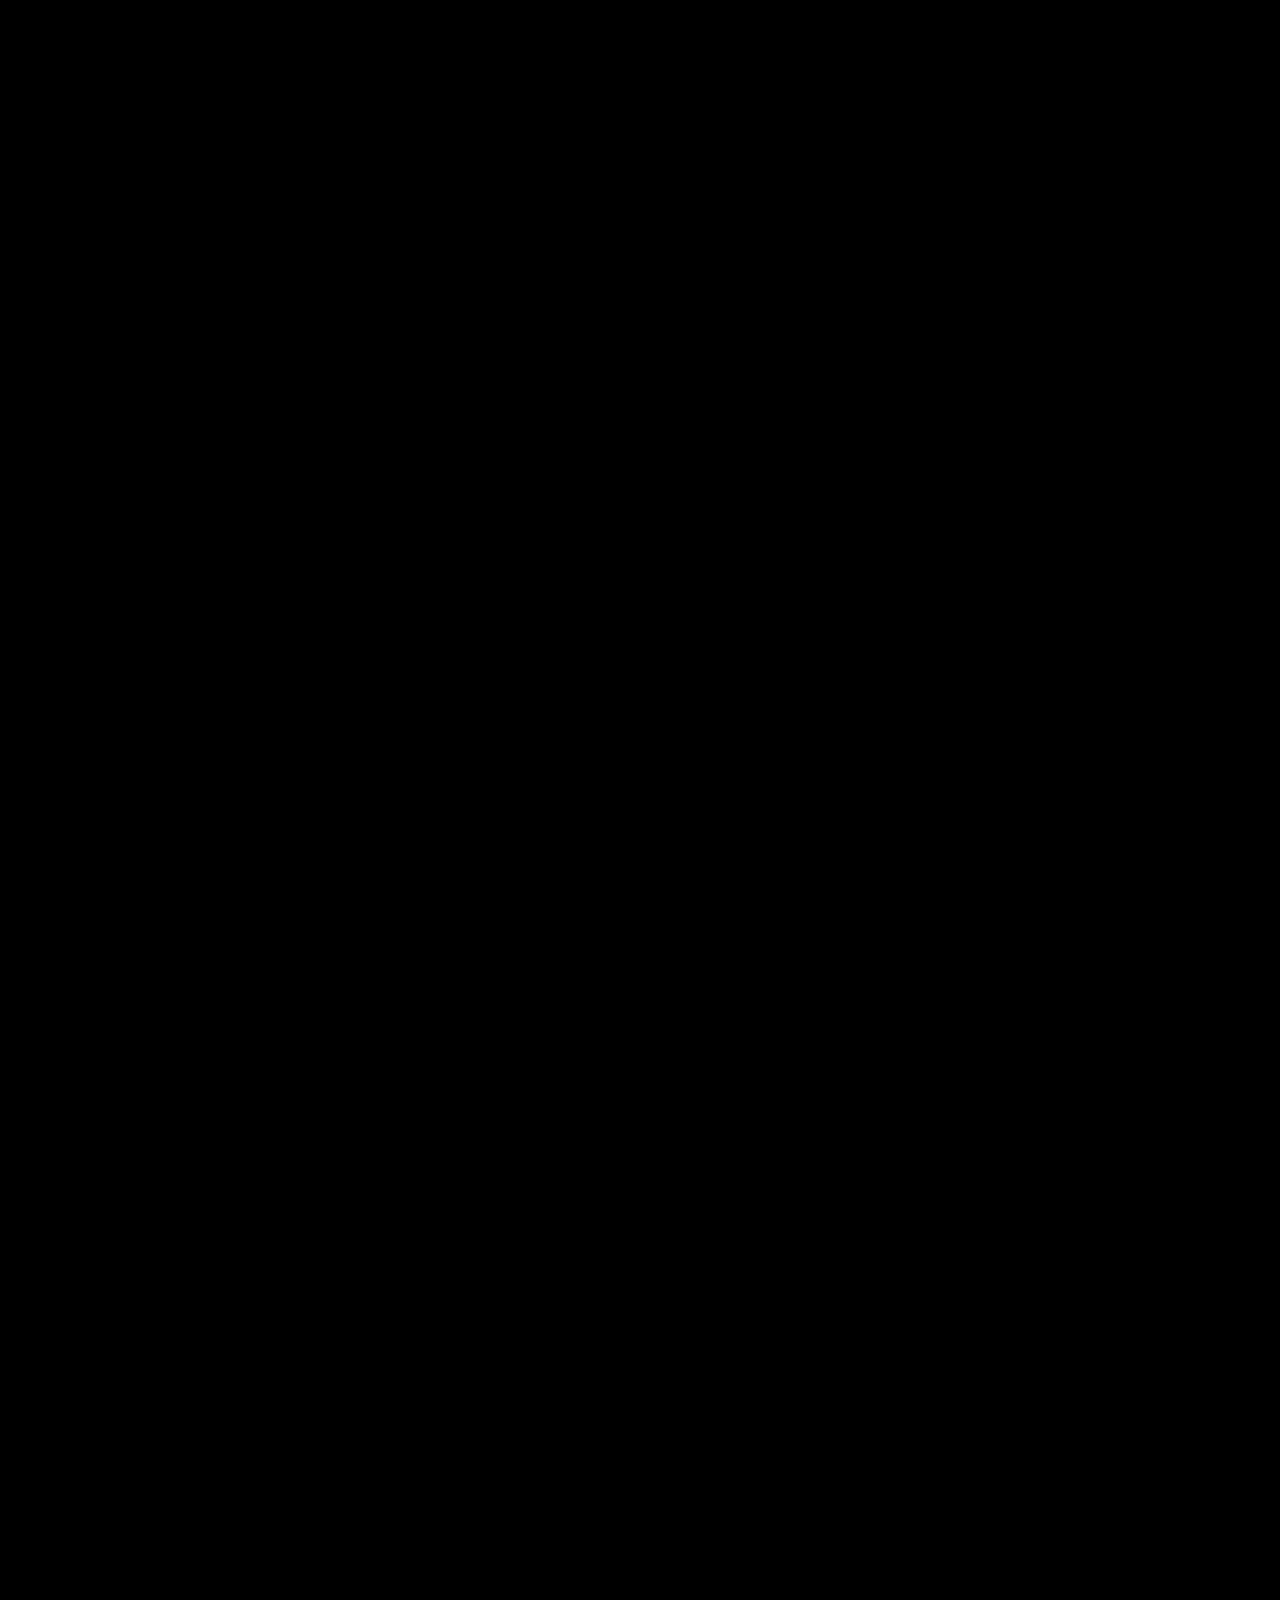
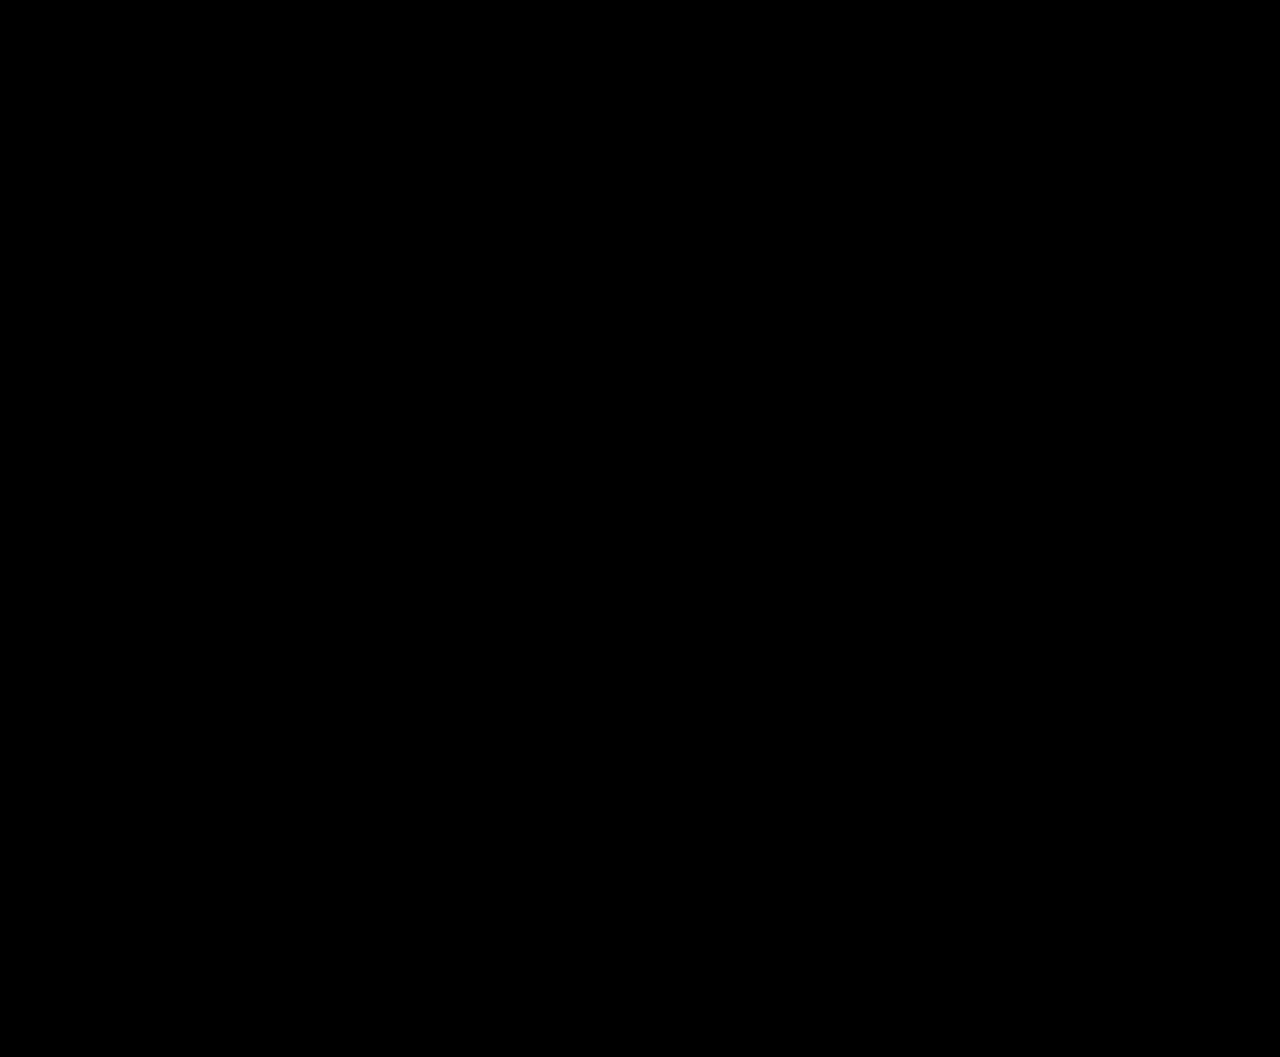
==== analysis.html @ 73ebf458 "Add files via upload" ====
<!DOCTYPE html>
<html lang="ko">
<head>
<meta charset="UTF-8">
<meta name="viewport" content="width=device-width, initial-scale=1.0">
<title>BZR — DATA STRATEGY INTELLIGENCE</title>
<link rel="preconnect" href="https://fonts.googleapis.com">
<link rel="preconnect" href="https://fonts.gstatic.com" crossorigin>
<link href="https://fonts.googleapis.com/css2?family=Inter:wght@300;400;500;600;700&family=JetBrains+Mono:wght@300;400;500&display=swap" rel="stylesheet">
<style>
/* ═══════════════════════════════════════════════════════════════
   RESET & TOKENS
═══════════════════════════════════════════════════════════════ */
*, *::before, *::after { box-sizing: border-box; margin: 0; padding: 0; }

:root {
  --bg:        #000000;
  --bg-1:      #080808;
  --bg-2:      #0d0d0d;
  --bg-3:      #111111;
  --bg-4:      #161616;
  --border:    #1a1a1a;
  --border-2:  #2e2e2e;
  --border-3:  #3a3a3a;
  --mute-3:    #555555;
  --mute-2:    #888888;
  --mute-1:    #aaaaaa;
  --text-2:    #bbbbbb;
  --text-1:    #e0e0e0;
  --white:     #ffffff;
  --cyan:      #00f0ff;
  --cyan-dim:  rgba(0,240,255,0.08);
  --cyan-glow: rgba(0,240,255,0.25);
  --red:       #ff3333;
  --red-dim:   rgba(255,51,51,0.08);
  --sans:      'Inter', -apple-system, sans-serif;
  --mono:      'JetBrains Mono', 'Courier New', monospace;
}

html { scroll-behavior: smooth; }
body {
  background: var(--bg);
  color: var(--text-1);
  font-family: var(--sans);
  overflow-x: hidden;
  cursor: crosshair;
  -webkit-font-smoothing: antialiased;
}

/* ── GRID OVERLAY ── */
body::before {
  content: '';
  position: fixed; inset: 0;
  background-image:
    linear-gradient(rgba(0,240,255,0.018) 1px, transparent 1px),
    linear-gradient(90deg, rgba(0,240,255,0.018) 1px, transparent 1px);
  background-size: 48px 48px;
  pointer-events: none; z-index: 0;
}

/* ── SCAN LINE ── */
body::after {
  content: '';
  position: fixed; left: 0; right: 0; height: 1px;
  background: linear-gradient(90deg, transparent, var(--cyan), transparent);
  animation: scanline 8s linear infinite;
  pointer-events: none; z-index: 9998; opacity: 0.15;
}
@keyframes scanline { 0%{top:-1px;opacity:0} 10%{opacity:0.15} 90%{opacity:0.15} 100%{top:100vh;opacity:0} }

/* ═══════════════════════════════════════════════════════════════
   KEYFRAMES
═══════════════════════════════════════════════════════════════ */
@keyframes fadeUp    { from{opacity:0;transform:translateY(16px)} to{opacity:1;transform:translateY(0)} }
@keyframes fadeIn    { from{opacity:0} to{opacity:1} }
@keyframes ticker    { from{transform:translateX(0)} to{transform:translateX(-50%)} }
@keyframes blink     { 0%,100%{opacity:1} 49%{opacity:1} 50%{opacity:0} 99%{opacity:0} }
@keyframes slideUp   { from{opacity:0;transform:translateY(24px)} to{opacity:1;transform:translateY(0)} }
@keyframes cyanPulse { 0%,100%{box-shadow:0 0 0 rgba(0,240,255,0)} 50%{box-shadow:0 0 20px rgba(0,240,255,0.15)} }
@keyframes spin      { from{transform:rotate(0deg)} to{transform:rotate(360deg)} }

@keyframes glitch1 {
  0%,91%,100%{transform:translateX(0)clip-path:none}
  92%{transform:translateX(-4px);clip-path:inset(0 0 60% 0)}
  94%{transform:translateX(4px);clip-path:inset(40% 0 0 0)}
  96%{transform:translateX(-2px);clip-path:inset(20% 0 30% 0)}
  98%{transform:translateX(0);clip-path:none}
}
@keyframes glitch2 {
  0%,93%,100%{opacity:0}
  94%{opacity:0.6;transform:translateX(6px) scaleY(0.8)}
  97%{opacity:0}
}

/* ═══════════════════════════════════════════════════════════════
   NAV
═══════════════════════════════════════════════════════════════ */
nav {
  position: fixed; top: 0; left: 0; right: 0; z-index: 1000;
  height: 52px;
  padding: 0 clamp(12px,3vw,80px);
  display: grid;
  grid-template-columns: auto 1fr auto;
  align-items: center; gap: 8px;
  background: rgba(0,0,0,0.92);
  border-bottom: 1px solid var(--border);
  backdrop-filter: blur(12px);
}

.nav-logo {
  display: flex; align-items: center; gap: 10px;
  text-decoration: none;
}
.nav-logo-mark {
  width: 24px; height: 24px;
  border: 1px solid var(--cyan);
  display: grid; grid-template-columns: 1fr 1fr; gap: 2px; padding: 4px;
}
.nav-logo-mark span {
  background: var(--cyan); display: block;
  transition: opacity 0.3s;
}
.nav-logo-mark span:nth-child(2),
.nav-logo-mark span:nth-child(3) { opacity: 0.3; }
.nav-logo-text {
  font-family: var(--mono); font-size: 13px; font-weight: 500;
  letter-spacing: 0.15em; color: var(--white);
}
.nav-logo-text em { color: var(--cyan); font-style: normal; }

.nav-center {
  display: flex; align-items: center; gap: 4px;
  /* absolute 제거 — flex 중간 아이템으로 처리 */
  flex: 1; justify-content: center;
  overflow: hidden; min-width: 0;
}
.nav-tag {
  font-family: var(--mono); font-size: 10px;
  letter-spacing: 0.12em; color: var(--mute-2);
  padding: 4px 10px; border: 1px solid var(--border);
}
.nav-status {
  display: flex; align-items: center; gap: 6px;
  font-family: var(--mono); font-size: 10px;
  color: var(--cyan); letter-spacing: 0.1em;
  padding: 4px 10px; border: 1px solid rgba(0,240,255,0.2);
  background: var(--cyan-dim);
}
.nav-status::before {
  content: ''; width: 5px; height: 5px; border-radius: 50%;
  background: var(--cyan); animation: blink 2s infinite;
}

.nav-links { display: flex; align-items: center; gap: 4px; }
.nav-links a {
  font-family: var(--mono); font-size: 10px; letter-spacing: 0.1em;
  color: #aaaaaa; text-decoration: none; text-transform: uppercase;
  padding: 6px 12px; border: 1px solid transparent;
  transition: all 0.2s; cursor: crosshair;
}
.nav-links a:hover { color: var(--cyan); border-color: var(--border-2); background: var(--bg-2); }

/* ═══════════════════════════════════════════════════════════════
   HERO
═══════════════════════════════════════════════════════════════ */
#hero {
  min-height: 100vh;
  padding: 52px 0 0;
  display: grid;
  grid-template-columns: 1fr 1fr;
  position: relative; overflow: hidden;
}

.hero-left {
  padding: clamp(60px,10vw,120px) clamp(20px,5vw,80px);
  display: flex; flex-direction: column; justify-content: center;
  border-right: 1px solid var(--border);
  position: relative; z-index: 1;
}

.hero-eyebrow {
  display: flex; align-items: center; gap: 12px;
  margin-bottom: 40px;
  opacity: 0; animation: fadeUp 0.8s ease 0.2s forwards;
}
.hero-eyebrow-line {
  width: 24px; height: 1px; background: var(--cyan);
}
.hero-eyebrow-text {
  font-family: var(--mono); font-size: 10px;
  letter-spacing: 0.2em; color: var(--cyan); text-transform: uppercase;
}

.hero-h1 {
  font-size: clamp(36px,5.5vw,72px);
  font-weight: 700; line-height: 1.05;
  letter-spacing: -0.03em;
  color: var(--white);
  margin-bottom: 12px;
  opacity: 0; animation: fadeUp 0.8s ease 0.35s forwards;
}
.hero-h1 .accent { color: var(--cyan); position: relative; }
.hero-h1 .accent::after {
  content: attr(data-text);
  position: absolute; left: 2px; top: 0;
  color: var(--cyan); opacity: 0;
  animation: glitch2 7s infinite;
}

.hero-h2 {
  font-size: clamp(36px,5.5vw,72px);
  font-weight: 300; line-height: 1.05;
  letter-spacing: -0.03em;
  color: #888888;
  margin-bottom: 32px;
  opacity: 0; animation: fadeUp 0.8s ease 0.45s forwards;
}

.hero-desc {
  font-size: 15px; font-weight: 400; line-height: 1.9;
  color: var(--text-1); max-width: 420px;
  margin-bottom: 48px;
  opacity: 0; animation: fadeUp 0.8s ease 0.55s forwards;
}

.hero-actions {
  display: flex; align-items: center; gap: 16px;
  opacity: 0; animation: fadeUp 0.8s ease 0.65s forwards;
}

.btn-primary {
  display: inline-flex; align-items: center; gap: 10px;
  background: var(--cyan); color: #000;
  padding: 12px 28px;
  font-family: var(--mono); font-size: 11px;
  font-weight: 600; letter-spacing: 0.12em;
  text-transform: uppercase; text-decoration: none;
  cursor: crosshair; transition: all 0.2s;
  border: 1px solid var(--cyan);
}
.btn-primary:hover { background: transparent; color: var(--cyan); }
.btn-primary svg { transition: transform 0.2s; }
.btn-primary:hover svg { transform: translateX(4px); }

.btn-ghost {
  display: inline-flex; align-items: center; gap: 8px;
  background: transparent; color: var(--mute-1);
  padding: 12px 24px;
  font-family: var(--mono); font-size: 11px;
  font-weight: 400; letter-spacing: 0.1em;
  text-transform: uppercase; text-decoration: none;
  cursor: crosshair; transition: all 0.2s;
  border: 1px solid var(--border-3);
}
.btn-ghost:hover { color: var(--white); border-color: var(--mute-2); }

/* Hero Right — data visualization panel */
.hero-right {
  padding: clamp(60px,8vw,100px) clamp(20px,4vw,60px);
  display: flex; flex-direction: column; justify-content: center;
  position: relative; overflow: hidden;
  background: var(--bg-1);
}

.hero-panel-label {
  font-family: var(--mono); font-size: 9px;
  letter-spacing: 0.2em; color: var(--mute-3);
  text-transform: uppercase; margin-bottom: 24px;
  opacity: 0; animation: fadeIn 1s ease 1s forwards;
}

.hero-chart {
  height: 180px;
  display: flex; align-items: flex-end; gap: 3px;
  margin-bottom: 32px;
  opacity: 0; animation: fadeIn 1s ease 1.1s forwards;
}
.chart-bar {
  flex: 1; background: var(--bg-3);
  border-top: 1px solid var(--border-2);
  position: relative; transition: background 0.3s;
  cursor: crosshair;
}
.chart-bar:hover { background: var(--bg-4); }
.chart-bar::after {
  content: ''; position: absolute; bottom: 0; left: 0; right: 0;
  background: linear-gradient(to top, rgba(0,240,255,0.4), rgba(0,240,255,0.05));
  transition: height 1.4s cubic-bezier(0.16,1,0.3,1);
  height: 0%;
}
.chart-bar.animate::after { height: var(--h); }
.chart-bar.highlight { border-top-color: var(--cyan); }
.chart-bar.highlight::after { background: linear-gradient(to top, rgba(0,240,255,0.8), rgba(0,240,255,0.1)); }

.hero-metrics {
  display: grid; grid-template-columns: 1fr 1fr 1fr;
  gap: 1px; background: var(--border);
  border: 1px solid var(--border);
  opacity: 0; animation: fadeIn 1s ease 1.2s forwards;
}
.hero-metric {
  background: var(--bg-1); padding: 16px;
}
.hero-metric-val {
  font-family: var(--mono); font-size: 20px; font-weight: 500;
  color: var(--white); letter-spacing: -0.02em; margin-bottom: 4px;
}
.hero-metric-val .unit { font-size: 11px; color: var(--mute-1); }
.hero-metric-label {
  font-family: var(--mono); font-size: 9px;
  letter-spacing: 0.15em; color: var(--mute-2); text-transform: uppercase;
}
.hero-metric-delta {
  font-family: var(--mono); font-size: 9px;
  color: var(--cyan); margin-top: 4px;
}

/* Corner decorations */
.corner {
  position: absolute; width: 16px; height: 16px;
  border-color: var(--border-3); border-style: solid;
}
.corner-tl { top: 12px; left: 12px; border-width: 1px 0 0 1px; }
.corner-tr { top: 12px; right: 12px; border-width: 1px 1px 0 0; }
.corner-bl { bottom: 12px; left: 12px; border-width: 0 0 1px 1px; }
.corner-br { bottom: 12px; right: 12px; border-width: 0 1px 1px 0; }

.hero-coords {
  position: absolute; bottom: 24px; right: clamp(20px,5vw,80px);
  display: flex; gap: 16px;
  opacity: 0; animation: fadeIn 1s ease 1.4s forwards;
}
.hero-coord {
  font-family: var(--mono); font-size: 9px;
  letter-spacing: 0.12em; color: var(--mute-3);
}

/* ═══════════════════════════════════════════════════════════════
   TICKER
═══════════════════════════════════════════════════════════════ */
.ticker-wrap {
  overflow: hidden; height: 36px;
  border-top: 1px solid var(--border);
  border-bottom: 1px solid var(--border);
  background: var(--bg-1);
  display: flex; align-items: center;
  position: relative; z-index: 1;
}
.ticker-track {
  display: flex; gap: 0; white-space: nowrap;
  width: max-content; animation: ticker 30s linear infinite;
}
.ticker-item {
  display: inline-flex; align-items: center; gap: 0;
  padding: 0 32px; height: 36px;
  border-right: 1px solid var(--border);
}
.ticker-key {
  font-family: var(--mono); font-size: 9px;
  letter-spacing: 0.15em; color: var(--mute-3); margin-right: 8px;
}
.ticker-val {
  font-family: var(--mono); font-size: 9px;
  letter-spacing: 0.1em; color: var(--mute-1);
}
.ticker-val.pos { color: var(--cyan); }

/* ═══════════════════════════════════════════════════════════════
   INPUT FLOW — SINGLE PAGE FORM
═══════════════════════════════════════════════════════════════ */
#input-flow {
  display: flex; align-items: stretch;
  border-top: 1px solid var(--border);
  position: relative; z-index: 1;
}

/* Form Main */
.form-main {
  flex: 1;
  padding: clamp(56px,7vw,96px) clamp(24px,8vw,120px);
  display: flex; flex-direction: column; justify-content: center;
}

.form-inner { width: 100%; max-width: 800px; }

/* Section header */
.form-section-header {
  display: flex; align-items: center; gap: 12px;
  margin-bottom: 8px;
}
.form-section-eyebrow {
  font-family: var(--mono); font-size: 9px;
  letter-spacing: 0.22em; color: var(--mute-2);
  text-transform: uppercase;
  display: flex; align-items: center; gap: 8px;
}
.form-section-eyebrow::before {
  content: ''; width: 4px; height: 4px;
  background: var(--cyan); border-radius: 50%;
  animation: blink 1.5s infinite;
}
.form-section-title {
  font-size: clamp(22px,3vw,36px); font-weight: 700;
  letter-spacing: -0.02em; color: var(--white);
  margin-bottom: 4px; line-height: 1.15;
}
.form-section-desc {
  font-family: var(--mono); font-size: 12px;
  color: var(--mute-1); margin-bottom: 48px;
}

/* 2×2 input grid */
.input-grid {
  display: grid;
  grid-template-columns: 1fr 1fr;
  gap: 1px;
  background: var(--border);
  border: 1px solid var(--border);
  margin-bottom: 24px;
}
.input-group {
  background: var(--bg-1);
  padding: 24px 28px 28px;
  display: flex; flex-direction: column;
  transition: background 0.2s;
  position: relative;
}
.input-group:focus-within {
  background: var(--bg-2);
}
.input-group::before {
  content: '';
  position: absolute; top: 0; left: 0; right: 0;
  height: 2px; background: var(--cyan);
  transform: scaleX(0); transform-origin: left;
  transition: transform 0.3s ease;
}
.input-group:focus-within::before { transform: scaleX(1); }

.input-group-num {
  font-family: var(--mono); font-size: 9px;
  letter-spacing: 0.2em; color: var(--border-3);
  margin-bottom: 12px;
}

.form-label {
  display: block;
  font-family: var(--mono); font-size: 11px;
  font-weight: 600; letter-spacing: 0.14em;
  color: var(--text-1); margin-bottom: 10px;
  text-transform: uppercase;
}

.form-input {
  width: 100%; background: transparent;
  border: none; border-bottom: 1px solid var(--border-3);
  color: var(--white);
  font-family: var(--sans); font-size: clamp(18px,2.2vw,28px);
  font-weight: 300; padding: 8px 0;
  outline: none; letter-spacing: -0.01em;
  transition: border-color 0.2s; caret-color: var(--cyan);
}
.form-input:focus { border-bottom-color: var(--cyan); }
.form-input::placeholder { color: var(--border-2); }

input[type="date"]::-webkit-calendar-picker-indicator,
input[type="time"]::-webkit-calendar-picker-indicator {
  filter: invert(0.3) sepia(1) saturate(2) hue-rotate(160deg);
  cursor: crosshair; opacity: 0.5;
}

.city-select {
  width: 100%; background: transparent;
  border: none; border-bottom: 1px solid var(--border-3);
  color: var(--white);
  font-family: var(--sans); font-size: clamp(15px,1.8vw,22px);
  font-weight: 300; padding: 8px 0;
  outline: none; transition: border-color 0.2s;
  cursor: crosshair; appearance: none; -webkit-appearance: none;
}
.city-select:focus { border-bottom-color: var(--cyan); }
.city-select option { background: #111; color: var(--text-1); font-family: var(--mono); font-size: 13px; }

.input-group-hint {
  margin-top: 8px;
  font-family: var(--mono); font-size: 10px;
  color: var(--mute-1); letter-spacing: 0.06em;
}

/* Validation error flash */
.input-group.error { background: rgba(255,51,51,0.04); }
.input-group.error .form-input,
.input-group.error .city-select { border-bottom-color: var(--red); }

/* Submit row */
.form-submit-row {
  display: flex; align-items: center;
  justify-content: space-between; gap: 24px;
  flex-wrap: wrap;
}
.form-submit-note {
  font-family: var(--mono); font-size: 10px;
  color: var(--mute-3); letter-spacing: 0.08em;
  display: flex; align-items: center; gap: 8px;
}
.form-submit-note::before {
  content: ''; width: 4px; height: 4px;
  border-radius: 50%; background: var(--mute-3); flex-shrink: 0;
}

.btn {
  display: inline-flex; align-items: center; gap: 8px;
  background: transparent; border: 1px solid var(--border-3);
  color: var(--mute-1); padding: 11px 28px;
  font-family: var(--mono); font-size: 11px;
  letter-spacing: 0.12em; text-transform: uppercase;
  cursor: crosshair; transition: all 0.2s; text-decoration: none;
}
.btn:hover { border-color: var(--cyan); color: var(--cyan); background: var(--cyan-dim); }

.btn-run {
  background: var(--cyan); color: #000;
  border-color: var(--cyan); font-weight: 600;
  padding: 14px 40px; font-size: 12px;
  letter-spacing: 0.16em;
}
.btn-run:hover { background: transparent; color: var(--cyan); }
.btn-run svg { transition: transform 0.2s; }
.btn-run:hover svg { transform: translateX(4px); }

/* ── Hidden helpers kept for JS compatibility ── */
.step-bars, .form-tag, .form-hint,
#nextBtn, #skipBtn, #formTag, #formLabel,
#formInput, #citySelect { /* managed by JS — some hidden via inline style */ }

/* ═══════════════════════════════════════════════════════════════
   LOADING STATE — GLITCH TERMINAL
═══════════════════════════════════════════════════════════════ */
#loadingState { display: none; }
#loadingState.active { display: flex; flex-direction: column; }

.loading-header {
  display: flex; align-items: center; gap: 16px;
  margin-bottom: 40px;
}
.loading-spinner {
  width: 20px; height: 20px;
  border: 1px solid var(--border-3);
  border-top-color: var(--cyan);
  border-radius: 50%;
  animation: spin 0.8s linear infinite;
  flex-shrink: 0;
}
.loading-tag {
  font-family: var(--mono); font-size: 10px;
  letter-spacing: 0.2em; color: var(--cyan);
  text-transform: uppercase;
}

.loading-title {
  font-size: clamp(20px,3vw,36px); font-weight: 300;
  color: var(--white); line-height: 1.3;
  margin-bottom: 40px; min-height: 48px;
  position: relative;
}
.loading-title .glitch-layer {
  position: absolute; top: 0; left: 0; right: 0;
  color: var(--cyan); opacity: 0;
  animation: glitch2 6s infinite 0.3s;
  pointer-events: none;
}

.loading-bar-wrap {
  width: 100%; height: 2px;
  background: var(--border-2); margin-bottom: 40px;
  position: relative; overflow: hidden;
}
.loading-bar {
  height: 100%; background: var(--cyan);
  width: 0%; transition: width 0.5s ease;
  box-shadow: 0 0 12px var(--cyan-glow);
}
.loading-bar-wrap::after {
  content: '';
  position: absolute; top: 0; right: 0; bottom: 0; width: 40px;
  background: linear-gradient(90deg, transparent, rgba(0,240,255,0.6));
  animation: shimmer 1.5s ease infinite;
}
@keyframes shimmer { 0%{opacity:0} 50%{opacity:1} 100%{opacity:0} }

.loading-log {
  display: flex; flex-direction: column; gap: 0;
  border: 1px solid var(--border); background: var(--bg-1);
  overflow: hidden;
}
.log-line {
  display: flex; align-items: center; gap: 12px;
  padding: 8px 16px; border-bottom: 1px solid var(--border);
  opacity: 0; transition: opacity 0.4s; font-family: var(--mono); font-size: 11px;
}
.log-line:last-child { border-bottom: none; }
.log-line.show { opacity: 1; }
.log-time { color: var(--mute-2); flex-shrink: 0; font-size: 10px; }
.log-status { color: var(--cyan); flex-shrink: 0; font-size: 10px; }
.log-text { color: var(--mute-1); }

/* ═══════════════════════════════════════════════════════════════
   REPORT STATE — DATA CARDS
═══════════════════════════════════════════════════════════════ */
#reportState { display: none; }
#reportState.active { display: block; animation: slideUp 0.6s ease; }

.report-topbar {
  display: flex; align-items: center; justify-content: space-between;
  padding-bottom: 24px; margin-bottom: 32px;
  border-bottom: 1px solid var(--border);
}
.report-meta {
  font-family: var(--mono); font-size: 9px;
  letter-spacing: 0.18em; color: var(--mute-2);
  text-transform: uppercase;
}
.report-badge {
  display: inline-flex; align-items: center; gap: 6px;
  padding: 4px 10px; border: 1px solid rgba(0,240,255,0.3);
  background: var(--cyan-dim);
  font-family: var(--mono); font-size: 9px;
  letter-spacing: 0.12em; color: var(--cyan);
}
.report-badge::before {
  content: ''; width: 5px; height: 5px;
  border-radius: 50%; background: var(--cyan);
}

.report-title-row { margin-bottom: 40px; }
.report-name {
  font-size: clamp(26px,4vw,48px); font-weight: 700;
  letter-spacing: -0.03em; color: var(--white);
  margin-bottom: 8px; line-height: 1.1;
}
.report-subtitle {
  font-family: var(--mono); font-size: 11px;
  color: var(--mute-2); letter-spacing: 0.08em;
}

/* Report sections rendered as data cards */
#reportSections {
  display: grid;
  grid-template-columns: 1fr;
  gap: 1px;
  background: var(--border);
  border: 1px solid var(--border);
  margin-bottom: 40px;
}

.report-section {
  background: var(--bg-1);
  animation: slideUp 0.5s ease backwards;
  position: relative; overflow: hidden;
}
.report-section:hover { background: var(--bg-2); }

/* Decorative SVG line art in card header */
.report-card-art {
  height: 80px; padding: 12px 20px;
  border-bottom: 1px solid var(--border);
  position: relative; overflow: hidden;
}
.report-card-art svg {
  width: 100%; height: 100%;
  opacity: 0.5;
}

.report-section-label {
  font-family: var(--sans); font-size: 20px;
  font-weight: 700; letter-spacing: -0.02em;
  color: var(--white);
  display: flex; align-items: center; gap: 10px;
  padding: 28px 28px 16px;
  line-height: 1.2;
}
.report-section-label::before {
  content: ''; width: 4px; height: 4px;
  background: var(--cyan); border-radius: 50%;
  flex-shrink: 0; margin-top: 1px;
}
.report-section-num {
  margin-left: auto; color: var(--border-3);
  font-family: var(--mono); font-size: 9px;
  font-weight: 400; letter-spacing: 0.1em;
}

/* 마지막 섹션 — 결론 강조 */
.report-section:last-of-type {
  background: rgba(0,240,255,0.04);
  border-top: 2px solid var(--cyan);
}
.report-section:last-of-type .report-section-label {
  font-size: 24px;
  color: var(--cyan);
}
.report-section:last-of-type .report-section-label::before {
  width: 6px; height: 6px;
  box-shadow: 0 0 8px var(--cyan);
}
.report-section:last-of-type::before {
  opacity: 0.6 !important;
}

.report-section-text {
  font-size: 15px; font-weight: 400;
  color: var(--text-1); line-height: 2.0;
  padding: 4px 28px 32px;
  white-space: pre-wrap; word-break: break-word;
  text-align: justify;
}

/* Cyan accent line on left edge */
.report-section::before {
  content: '';
  position: absolute; left: 0; top: 0; bottom: 0;
  width: 2px; background: var(--cyan);
  opacity: 0; transition: opacity 0.3s;
}
.report-section:hover::before { opacity: 0.4; }

.report-divider {
  display: none; /* removed — grid handles spacing */
}

.report-restart {
  display: inline-flex; align-items: center; gap: 8px;
  margin-top: 8px;
  background: transparent; border: 1px solid var(--border-3);
  color: var(--mute-2); padding: 10px 24px;
  font-family: var(--mono); font-size: 10px;
  letter-spacing: 0.12em; text-transform: uppercase;
  cursor: crosshair; transition: all 0.2s;
}
.report-restart:hover { color: var(--white); border-color: var(--mute-2); }

/* ═══════════════════════════════════════════════════════════════
   ERROR STATE
═══════════════════════════════════════════════════════════════ */
#errorState { display: none; }
#errorState.active { display: block; animation: slideUp 0.4s ease; }

.error-header {
  display: flex; align-items: center; gap: 12px;
  margin-bottom: 32px;
}
.error-icon {
  width: 36px; height: 36px; border: 1px solid var(--red);
  background: var(--red-dim); display: flex; align-items: center; justify-content: center;
  font-family: var(--mono); font-size: 14px; color: var(--red); flex-shrink: 0;
}
.error-tag { font-family: var(--mono); font-size: 10px; letter-spacing: 0.2em; color: var(--red); text-transform: uppercase; }

.error-code {
  font-size: clamp(20px,3vw,36px); font-weight: 600;
  letter-spacing: -0.02em; color: var(--red); margin-bottom: 20px;
}
.error-body {
  border-left: 2px solid var(--red); padding-left: 20px; margin-bottom: 40px;
}
.error-msg { font-size: 13px; color: var(--mute-1); line-height: 1.8; }
.error-actions { display: flex; gap: 12px; flex-wrap: wrap; }

/* ═══════════════════════════════════════════════════════════════
   LOGIC / ABOUT SECTION
═══════════════════════════════════════════════════════════════ */
#logic {
  border-top: 1px solid var(--border);
  position: relative; z-index: 1;
}

.logic-header {
  padding: clamp(60px,8vw,100px) clamp(20px,5vw,80px) 0;
  display: grid; grid-template-columns: 1fr 1fr; gap: 80px;
  align-items: end; margin-bottom: 60px;
}
.logic-eyebrow {
  font-family: var(--mono); font-size: 9px;
  letter-spacing: 0.2em; color: var(--mute-2);
  text-transform: uppercase; margin-bottom: 20px;
  display: flex; align-items: center; gap: 10px;
}
.logic-eyebrow::before { content: '//'; color: var(--cyan); }
.logic-h2 {
  font-size: clamp(28px,4vw,52px); font-weight: 700;
  letter-spacing: -0.03em; color: var(--white);
  line-height: 1.1;
}
.logic-desc {
  font-size: 13px; color: var(--mute-1); line-height: 1.8;
  align-self: end;
}

.logic-grid {
  display: grid;
  grid-template-columns: repeat(3, 1fr);
  gap: 1px; background: var(--border);
  border-top: 1px solid var(--border);
  border-bottom: 1px solid var(--border);
  margin-bottom: 0;
}
.logic-card {
  background: var(--bg);
  padding: clamp(32px,4vw,56px) clamp(24px,3vw,44px);
  transition: background 0.3s; position: relative;
}
.logic-card::before {
  content: '';
  position: absolute; top: 0; left: 0; right: 0;
  height: 2px; background: var(--cyan);
  transform: scaleX(0); transform-origin: left;
  transition: transform 0.4s ease;
}
.logic-card:hover { background: var(--bg-1); }
.logic-card:hover::before { transform: scaleX(1); }

.logic-num {
  font-family: var(--mono); font-size: 9px;
  letter-spacing: 0.2em; color: var(--border-3);
  margin-bottom: 32px;
}
.logic-title {
  font-size: 16px; font-weight: 600;
  letter-spacing: -0.01em; color: var(--white);
  margin-bottom: 16px; line-height: 1.3;
}
.logic-body {
  font-size: 14px; color: var(--text-1); line-height: 1.9;
}

.logic-formula-row {
  padding: clamp(24px,3vw,40px) clamp(20px,5vw,80px);
  background: var(--bg-1); border-top: 1px solid var(--border);
  display: flex; align-items: center; justify-content: space-between;
  gap: 24px; flex-wrap: wrap;
}
.logic-formula {
  font-family: var(--mono); font-size: 11px;
  color: var(--mute-3); letter-spacing: 0.08em; line-height: 1.8;
}
.logic-formula-badge {
  font-family: var(--mono); font-size: 9px;
  letter-spacing: 0.15em; color: var(--mute-2);
  padding: 4px 10px; border: 1px solid var(--border);
  white-space: nowrap;
}

/* ═══════════════════════════════════════════════════════════════
   FOOTER
═══════════════════════════════════════════════════════════════ */
footer {
  border-top: 1px solid var(--border);
  background: var(--bg-1);
  position: relative; z-index: 1;
}
.footer-top {
  padding: clamp(40px,5vw,64px) clamp(20px,5vw,80px);
  display: grid; grid-template-columns: 1fr 1fr 1fr;
  gap: 48px; border-bottom: 1px solid var(--border);
}
.footer-brand {}
.footer-logo {
  display: flex; align-items: center; gap: 10px; margin-bottom: 16px;
}
.footer-logo-mark {
  width: 20px; height: 20px;
  border: 1px solid var(--border-3);
  display: grid; grid-template-columns: 1fr 1fr; gap: 2px; padding: 3px;
}
.footer-logo-mark span { background: var(--mute-2); display: block; }
.footer-logo-mark span:nth-child(2),
.footer-logo-mark span:nth-child(3) { opacity: 0.3; }
.footer-logo-text {
  font-family: var(--mono); font-size: 13px; font-weight: 500;
  letter-spacing: 0.12em; color: var(--mute-1);
}
.footer-tagline {
  font-size: 11px; color: var(--mute-3); line-height: 1.7; max-width: 200px;
}

.footer-col-title {
  font-family: var(--mono); font-size: 9px;
  letter-spacing: 0.2em; color: var(--mute-2);
  text-transform: uppercase; margin-bottom: 16px;
}
.footer-info {
  font-family: var(--mono); font-size: 10px;
  color: var(--mute-3); line-height: 2;
}
.footer-links { display: flex; flex-direction: column; gap: 8px; }
.footer-link {
  font-family: var(--mono); font-size: 10px;
  letter-spacing: 0.1em; color: var(--mute-2);
  text-decoration: none; text-transform: uppercase;
  transition: color 0.2s; display: flex; align-items: center; gap: 8px;
}
.footer-link:hover { color: var(--cyan); }
.footer-link::before { content: '↗'; font-size: 9px; }

.footer-bottom {
  padding: 16px clamp(20px,5vw,80px);
  display: flex; justify-content: space-between; align-items: center;
  flex-wrap: wrap; gap: 8px;
}
.footer-copy {
  font-family: var(--mono); font-size: 9px;
  letter-spacing: 0.12em; color: var(--mute-3);
}
.footer-engine {
  font-family: var(--mono); font-size: 9px;
  letter-spacing: 0.12em; color: var(--mute-3);
  display: flex; align-items: center; gap: 8px;
}
.footer-engine::before {
  content: ''; width: 4px; height: 4px;
  background: var(--cyan); border-radius: 50%;
}

/* ═══════════════════════════════════════════════════════════════
   RESPONSIVE
═══════════════════════════════════════════════════════════════ */
@media (max-width: 900px) {
  #hero { grid-template-columns: 1fr; }
  .hero-right { display: none; }
  .hero-left { border-right: none; }
  .logic-header { grid-template-columns: 1fr; gap: 24px; }
  .logic-grid { grid-template-columns: 1fr; }
  .footer-top { grid-template-columns: 1fr; }
  .nav-center { display: none; }
  .input-grid { grid-template-columns: 1fr; }
  nav { grid-template-columns: auto 1fr; }
}
@media (max-width: 600px) {
  .nav-links a { display: none; }
  .nav-links a:last-child { display: flex; }

  /* 폼 영역 */
  .form-main { padding: 32px 12px; }
  .input-grid { gap: 1px; }
  .input-group { padding: 16px 12px 20px; }
  .form-submit-row { flex-direction: column; align-items: flex-start; }
  .btn-run { width: 100%; justify-content: center; }
  .form-section-title { font-size: 20px; }

  /* 리포트 결과 카드 */
  #reportSections { gap: 1px; }
  .report-section-label { padding: 20px 12px 12px; font-size: 17px; }
  .report-section:last-of-type .report-section-label { font-size: 20px; }
  .report-section-text { padding: 4px 12px 20px; font-size: 14px; }
  .report-card-art { padding: 10px 12px; }
  .report-topbar { padding-bottom: 16px; margin-bottom: 20px; flex-wrap: wrap; gap: 8px; }
  .report-name { font-size: 24px; }
  .report-title-row { margin-bottom: 24px; }
  .report-restart { margin-top: 32px; }

  /* 히어로 */
  .hero-left { padding: 80px 16px 60px; }
  .hero-coords { display: none; }

  /* 로직 섹션 */
  .logic-header { padding: 48px 16px 0; }
  .logic-card { padding: 32px 16px; }
  .logic-formula-row { padding: 20px 16px; }

  /* 푸터 */
  .footer-top { padding: 32px 16px; }
  .footer-bottom { padding: 14px 16px; }
}

/* ── NAV 유저 영역 ── */
.nav-right {
  display: flex; align-items: center; gap: 8px; flex-shrink: 0;
}
.nav-user { display: flex; align-items: center; gap: 10px; }
.nav-username {
  font-family: var(--mono); font-size: 10px;
  letter-spacing: 0.1em; color: var(--mute-1);
  max-width: 140px; white-space: nowrap;
  overflow: hidden; text-overflow: ellipsis;
}
.nav-logout-btn {
  font-family: var(--mono); font-size: 10px;
  letter-spacing: 0.1em; color: var(--mute-2);
  background: transparent;
  border: 1px solid var(--border-3); border-radius: 4px;
  padding: 5px 10px; cursor: crosshair; transition: all 0.2s;
}
.nav-logout-btn:hover { color: var(--red); border-color: var(--red); }
@media (max-width: 600px) { .nav-username { display: none; } }
</style>
</head>
<body style="visibility:hidden">

<!-- ══════════════════════════════════════════════════
     NAV
══════════════════════════════════════════════════ -->
<nav>
  <a class="nav-logo" href="#">
    <div class="nav-logo-mark">
      <span></span><span></span><span></span><span></span>
    </div>
    <span class="nav-logo-text">BZ<em>R</em></span>
  </a>

  <div class="nav-center">
    <span class="nav-tag">DATA STRATEGY PLATFORM</span>
    <div class="nav-status">SYSTEM ONLINE</div>
  </div>

  <div class="nav-right">
    <div class="nav-links">
      <a href="./dashboard.html">대시보드</a>
      <a href="#input-flow">분석하기</a>
      <a href="./mypage.html">마이페이지</a>
    </div>
    <div class="nav-user">
      <span id="nav-username" class="nav-username"></span>
      <button class="nav-logout-btn" id="navLogoutBtn">로그아웃</button>
    </div>
  </div>
</nav>

<!-- ══════════════════════════════════════════════════
     HERO
══════════════════════════════════════════════════ -->
<section id="hero">
  <div class="hero-left">
    <div class="hero-eyebrow">
      <div class="hero-eyebrow-line"></div>
      <span class="hero-eyebrow-text">Astrological Data Intelligence v1.0</span>
    </div>

    <h1 class="hero-h1">
      DATA<br>
      <span class="accent" data-text="DRIVEN">DRIVEN</span>
    </h1>
    <h2 class="hero-h2">STRATEGY<br>INTELLIGENCE</h2>

    <p class="hero-desc">
      출생 데이터를 수학적으로 파싱합니다.<br>
      감이 아닌 좌표. 직감이 아닌 궤적.<br>
      0.1° 단위의 정밀 분석으로 전략을 도출합니다.
    </p>

    <div class="hero-actions">
      <a href="#input-flow" class="btn-primary">
        분석 시작
        <svg width="14" height="14" viewBox="0 0 14 14" fill="none">
          <path d="M1 7H13M7 1L13 7L7 13" stroke="currentColor" stroke-width="1.5" stroke-linecap="round" stroke-linejoin="round"/>
        </svg>
      </a>
      <a href="#logic" class="btn-ghost">시스템 구조</a>
    </div>
  </div>

  <div class="hero-right">
    <div class="corner corner-tl"></div>
    <div class="corner corner-tr"></div>
    <div class="corner corner-bl"></div>
    <div class="corner corner-br"></div>

    <p class="hero-panel-label">NATAL CHART ANALYSIS / LIVE DATA</p>

    <div class="hero-chart" id="heroChart">
      <!-- bars injected by JS -->
    </div>

    <div class="hero-metrics">
      <div class="hero-metric">
        <div class="hero-metric-val">12<span class="unit">H</span></div>
        <div class="hero-metric-label">HOUSE SYSTEM</div>
        <div class="hero-metric-delta">↑ PLACIDUS</div>
      </div>
      <div class="hero-metric">
        <div class="hero-metric-val">0.1<span class="unit">°</span></div>
        <div class="hero-metric-label">PRECISION</div>
        <div class="hero-metric-delta">↑ ARC DEGREE</div>
      </div>
      <div class="hero-metric">
        <div class="hero-metric-val">10<span class="unit">P</span></div>
        <div class="hero-metric-label">PLANETS</div>
        <div class="hero-metric-delta">↑ INCL CHIRON</div>
      </div>
    </div>
  </div>

  <div class="hero-coords">
    <span class="hero-coord">37.5665°N</span>
    <span class="hero-coord">126.9780°E</span>
    <span class="hero-coord">UTC+9</span>
  </div>
</section>

<!-- ══════════════════════════════════════════════════
     TICKER
══════════════════════════════════════════════════ -->
<div class="ticker-wrap"><div class="ticker-track" id="t1"></div></div>

<!-- ══════════════════════════════════════════════════
     INPUT FLOW — SINGLE PAGE FORM
══════════════════════════════════════════════════ -->
<section id="input-flow">
  <div class="form-main">
    <div class="form-inner">

      <!-- Section header -->
      <div class="form-section-eyebrow" style="margin-bottom:12px">DATA ACQUISITION / INPUT REQUIRED</div>
      <h2 class="form-section-title">출생 데이터 입력</h2>
      <p class="form-section-desc">아래 4개 항목을 모두 입력한 뒤 분석을 시작하세요.</p>

      <!-- ─── SINGLE-PAGE INPUT GRID ─── -->
      <div class="input-grid" id="singlePageForm">

        <!-- 01 이름 -->
        <div class="input-group" id="ig-name">
          <span class="input-group-num">01</span>
          <label class="form-label" for="sp-name">식별자 / 성명</label>
          <input class="form-input" id="sp-name" type="text"
                 placeholder="홍길동" autocomplete="off">
          <span class="input-group-hint">분석 리포트에 표시됩니다</span>
        </div>

        <!-- 02 생년월일 -->
        <div class="input-group" id="ig-birth">
          <span class="input-group-num">02</span>
          <label class="form-label" for="sp-birth">출생 데이터 / 생년월일</label>
          <input class="form-input" id="sp-birth" type="date">
          <span class="input-group-hint">YYYY-MM-DD 형식</span>
        </div>

        <!-- 03 출생 시각 -->
        <div class="input-group" id="ig-time">
          <span class="input-group-num">03</span>
          <label class="form-label" for="sp-time">출생 시각 <span style="color:var(--mute-3);font-size:9px">(선택)</span></label>
          <input class="form-input" id="sp-time" type="time">
          <span class="input-group-hint">모르는 경우 비워두면 됩니다</span>
        </div>

        <!-- 04 출생지 -->
        <div class="input-group" id="ig-city">
          <span class="input-group-num">04</span>
          <label class="form-label" for="sp-city">출생지 / 도시</label>
          <select class="city-select" id="sp-city">
            <option value="">— 도시를 선택하세요 —</option>
          </select>
          <span class="input-group-hint">위도·경도 자동 매핑</span>
        </div>

      </div><!-- /.input-grid -->

      <!-- Submit -->
      <div class="form-submit-row">
        <span class="form-submit-note">입력된 데이터는 암호화되어 처리됩니다</span>
        <button class="btn btn-run" id="submitBtn" onclick="submitSingleForm()">
          데이터 분석 시작
          <svg width="14" height="14" viewBox="0 0 14 14" fill="none">
            <path d="M1 7H13M7 1L13 7L7 13" stroke="currentColor" stroke-width="1.5" stroke-linecap="round" stroke-linejoin="round"/>
          </svg>
        </button>
      </div>

      <!-- ─── STATES (Loading / Report / Error) ─── -->

      <!-- LOADING STATE -->
      <div id="loadingState" style="margin-top:48px">
        <div class="loading-header">
          <div class="loading-spinner"></div>
          <span class="loading-tag">PROCESSING / KERNEL ACTIVE</span>
        </div>
        <div class="loading-title">
          <span id="loadingMsg">데이터 패킷 수신 중...</span>
          <span class="glitch-layer" id="loadingMsgGlitch">데이터 패킷 수신 중...</span>
        </div>
        <div class="loading-bar-wrap"><div class="loading-bar" id="loadingBar"></div></div>
        <div class="loading-log" id="loadingLog"></div>
      </div>

      <!-- REPORT STATE -->
      <div id="reportState" style="margin-top:48px">
        <div class="report-topbar">
          <span class="report-meta" id="reportMeta">ANALYSIS COMPLETE / BZR ENGINE v1.0</span>
          <span class="report-badge">REPORT READY</span>
        </div>
        <div class="report-title-row">
          <div class="report-name"><span id="reportName"></span>님의 전략 리포트</div>
          <div class="report-subtitle" id="reportSubtitle">NATAL CHART DATA STRATEGY</div>
        </div>
        <div id="reportSections"></div>
        <button class="report-restart" onclick="resetForm()">
          ↺ &nbsp;새 분석 시작
        </button>
      </div>

      <!-- ERROR STATE -->
      <div id="errorState" style="margin-top:48px">
        <div class="error-header">
          <div class="error-icon">!</div>
          <span class="error-tag">TRANSMISSION ERROR</span>
        </div>
        <p class="error-code">데이터 전송 오류.</p>
        <div class="error-body">
          <p class="error-msg">서버와의 연결이 끊겼습니다.<br>네트워크 상태를 확인하고 다시 시도하십시오.</p>
        </div>
        <div class="error-actions">
          <button class="btn btn-run" onclick="retrySubmit()">다시 시도 →</button>
          <button class="report-restart" onclick="resetForm()">처음으로</button>
        </div>
      </div>

      <!-- ─── HIDDEN LEGACY ELEMENTS (JS compatibility) ─── -->
      <!-- These are required by the existing JS but not visible to users -->
      <div style="display:none" aria-hidden="true">
        <div id="inputState"></div>
        <input id="formInput" type="text">
        <select id="citySelect"></select>
        <p id="formTag"></p>
        <label id="formLabel"></label>
        <button id="nextBtn"></button>
        <button id="skipBtn"></button>
        <div class="step-bars">
          <div class="step-bar" id="bar0"></div>
          <div class="step-bar" id="bar1"></div>
          <div class="step-bar" id="bar2"></div>
          <div class="step-bar" id="bar3"></div>
        </div>
      </div>

    </div><!-- /.form-inner -->
  </div><!-- /.form-main -->
</section>

<!-- ══════════════════════════════════════════════════
     LOGIC
══════════════════════════════════════════════════ -->
<section id="logic">
  <div class="logic-header">
    <div>
      <p class="logic-eyebrow">SYSTEM ARCHITECTURE</p>
      <h2 class="logic-h2">분석 엔진의<br>구조</h2>
    </div>
    <p class="logic-desc">
      수천 개의 차트 데이터를 기반으로 반복 패턴을 추출합니다.
      출생 좌표에서 전략 변수까지, 모든 과정은 수학적으로 처리됩니다.
    </p>
  </div>

  <div class="logic-grid">
    <div class="logic-card">
      <p class="logic-num">MODULE_01</p>
      <h3 class="logic-title">출생 차트 구조 분석</h3>
      <p class="logic-body">행성의 위치, 하우스 배치, 어스펙트 각도를 수학적으로 파싱합니다. 감이 아닌 0.1° 단위의 정밀 계산입니다.</p>
    </div>
    <div class="logic-card">
      <p class="logic-num">MODULE_02</p>
      <h3 class="logic-title">패턴 식별 엔진</h3>
      <p class="logic-body">수천 개의 차트 데이터를 기반으로 반복 패턴을 추출합니다. 통계적으로 유의미한 배치만 보고합니다.</p>
    </div>
    <div class="logic-card">
      <p class="logic-num">MODULE_03</p>
      <h3 class="logic-title">전략 변수 도출</h3>
      <p class="logic-body">에너지 피크 주기, 의사결정 최적 타이밍, 관계 역학 구조를 수치화된 전략 보고서로 출력합니다.</p>
    </div>
  </div>

  <div class="logic-formula-row">
    <p class="logic-formula">
      ASC = arctan(cos(ε)·sin(RAMC) / (cos(RAMC)·sin(φ) − tan(δ)·cos(φ)))<br>
      MC  = arctan(tan(RAMC) / cos(ε))
    </p>
    <span class="logic-formula-badge">BIAS: NONE &nbsp;|&nbsp; METHOD: PLACIDUS</span>
  </div>
</section>

<!-- ══════════════════════════════════════════════════
     TICKER 2
══════════════════════════════════════════════════ -->
<div class="ticker-wrap"><div class="ticker-track" id="t2"></div></div>

<!-- ══════════════════════════════════════════════════
     FOOTER
══════════════════════════════════════════════════ -->
<footer>
  <div class="footer-top">
    <div class="footer-brand">
      <div class="footer-logo">
        <div class="footer-logo-mark">
          <span></span><span></span><span></span><span></span>
        </div>
        <span class="footer-logo-text">BZR</span>
      </div>
      <p class="footer-tagline">Data Strategy Intelligence Platform</p>
    </div>

    <div>
      <p class="footer-col-title">사업자 정보</p>
      <p class="footer-info">
        상호: BZR ASTROLOGICAL LAB<br>
        사업자등록번호: 000-00-00000<br>
        통신판매업: 제 0000-서울-00000호<br>
        대표: 버프가이 &nbsp;|&nbsp; contact@bzr.kr
      </p>
    </div>


  </div>

  <div class="footer-bottom">
    <span class="footer-copy">© 2025 BZR ALL RIGHTS RESERVED</span>
    <span class="footer-engine">ENGINE v1.0 / KERNEL ACTIVE</span>
  </div>
</footer>

<!-- ══════════════════════════════════════════════════
     JAVASCRIPT — ALL LOGIC PRESERVED EXACTLY
══════════════════════════════════════════════════ -->
<script>
'use strict';

// ═══════════════════════════════════════════════════════════════════
// 1. CITY COORDINATE DATABASE
// ═══════════════════════════════════════════════════════════════════
const CITIES = [
  // ── 서울 및 수도권 ───────────────────────────────────────────────
  { name:"서울",          label:"서울특별시",               lat:"37.5665",  lng:"126.9780" },
  { name:"수원",          label:"경기 수원시",              lat:"37.2636",  lng:"127.0286" },
  { name:"성남",          label:"경기 성남시",              lat:"37.4196",  lng:"127.1265" },
  { name:"용인",          label:"경기 용인시",              lat:"37.2411",  lng:"127.1776" },
  { name:"고양",          label:"경기 고양시",              lat:"37.6584",  lng:"126.8320" },
  { name:"부천",          label:"경기 부천시",              lat:"37.5034",  lng:"126.7660" },
  { name:"안산",          label:"경기 안산시",              lat:"37.3219",  lng:"126.8308" },
  { name:"안양",          label:"경기 안양시",              lat:"37.3943",  lng:"126.9568" },
  { name:"남양주",        label:"경기 남양주시",            lat:"37.6360",  lng:"127.2165" },
  { name:"화성",          label:"경기 화성시",              lat:"37.1995",  lng:"126.8312" },
  { name:"평택",          label:"경기 평택시",              lat:"36.9921",  lng:"127.1128" },
  { name:"의정부",        label:"경기 의정부시",            lat:"37.7381",  lng:"127.0337" },
  { name:"파주",          label:"경기 파주시",              lat:"37.7601",  lng:"126.7800" },
  { name:"시흥",          label:"경기 시흥시",              lat:"37.3800",  lng:"126.8030" },
  { name:"김포",          label:"경기 김포시",              lat:"37.6152",  lng:"126.7157" },
  { name:"광주(경기)",    label:"경기 광주시",              lat:"37.4296",  lng:"127.2559" },
  { name:"광명",          label:"경기 광명시",              lat:"37.4786",  lng:"126.8644" },
  { name:"군포",          label:"경기 군포시",              lat:"37.3614",  lng:"126.9352" },
  { name:"이천",          label:"경기 이천시",              lat:"37.2720",  lng:"127.4350" },
  { name:"오산",          label:"경기 오산시",              lat:"37.1499",  lng:"127.0774" },
  { name:"하남",          label:"경기 하남시",              lat:"37.5394",  lng:"127.2149" },
  { name:"구리",          label:"경기 구리시",              lat:"37.5943",  lng:"127.1296" },
  { name:"양주",          label:"경기 양주시",              lat:"37.7852",  lng:"127.0457" },
  { name:"포천",          label:"경기 포천시",              lat:"37.8950",  lng:"127.2002" },
  { name:"여주",          label:"경기 여주시",              lat:"37.2982",  lng:"127.6378" },
  { name:"동두천",        label:"경기 동두천시",            lat:"37.9037",  lng:"127.0606" },
  { name:"과천",          label:"경기 과천시",              lat:"37.4290",  lng:"126.9879" },
  { name:"의왕",          label:"경기 의왕시",              lat:"37.3445",  lng:"126.9686" },
  { name:"가평",          label:"경기 가평군",              lat:"37.8316",  lng:"127.5108" },
  { name:"양평",          label:"경기 양평군",              lat:"37.4914",  lng:"127.4877" },
  { name:"연천",          label:"경기 연천군",              lat:"38.0965",  lng:"127.0752" },

  // ── 인천 ────────────────────────────────────────────────────────
  { name:"인천",          label:"인천광역시",               lat:"37.4563",  lng:"126.7052" },

  // ── 강원도 ──────────────────────────────────────────────────────
  { name:"춘천",          label:"강원 춘천시",              lat:"37.8813",  lng:"127.7300" },
  { name:"원주",          label:"강원 원주시",              lat:"37.3422",  lng:"127.9202" },
  { name:"강릉",          label:"강원 강릉시",              lat:"37.7519",  lng:"128.8761" },
  { name:"동해",          label:"강원 동해시",              lat:"37.5244",  lng:"129.1142" },
  { name:"태백",          label:"강원 태백시",              lat:"37.1651",  lng:"128.9855" },
  { name:"속초",          label:"강원 속초시",              lat:"38.2070",  lng:"128.5918" },
  { name:"삼척",          label:"강원 삼척시",              lat:"37.4496",  lng:"129.1649" },
  { name:"홍천",          label:"강원 홍천군",              lat:"37.6969",  lng:"127.8886" },
  { name:"횡성",          label:"강원 횡성군",              lat:"37.4914",  lng:"127.9849" },
  { name:"영월",          label:"강원 영월군",              lat:"37.1838",  lng:"128.4616" },
  { name:"평창",          label:"강원 평창군",              lat:"37.3703",  lng:"128.3908" },
  { name:"정선",          label:"강원 정선군",              lat:"37.3797",  lng:"128.6600" },
  { name:"철원",          label:"강원 철원군",              lat:"38.1471",  lng:"127.3132" },
  { name:"화천",          label:"강원 화천군",              lat:"38.1066",  lng:"127.7083" },
  { name:"양구",          label:"강원 양구군",              lat:"38.1060",  lng:"127.9899" },
  { name:"인제",          label:"강원 인제군",              lat:"38.0692",  lng:"128.1706" },
  { name:"고성(강원)",    label:"강원 고성군",              lat:"38.3804",  lng:"128.4673" },
  { name:"양양",          label:"강원 양양군",              lat:"38.0753",  lng:"128.6191" },

  // ── 충청북도 ────────────────────────────────────────────────────
  { name:"청주",          label:"충북 청주시",              lat:"36.6424",  lng:"127.4890" },
  { name:"충주",          label:"충북 충주시",              lat:"36.9910",  lng:"127.9259" },
  { name:"제천",          label:"충북 제천시",              lat:"37.1327",  lng:"128.1909" },
  { name:"보은",          label:"충북 보은군",              lat:"36.4896",  lng:"127.7296" },
  { name:"옥천",          label:"충북 옥천군",              lat:"36.3062",  lng:"127.5711" },
  { name:"영동",          label:"충북 영동군",              lat:"36.1749",  lng:"127.7839" },
  { name:"증평",          label:"충북 증평군",              lat:"36.7853",  lng:"127.5814" },
  { name:"진천",          label:"충북 진천군",              lat:"36.8554",  lng:"127.4356" },
  { name:"괴산",          label:"충북 괴산군",              lat:"36.8153",  lng:"127.7872" },
  { name:"음성",          label:"충북 음성군",              lat:"36.9397",  lng:"127.6904" },
  { name:"단양",          label:"충북 단양군",              lat:"36.9847",  lng:"128.3654" },

  // ── 충청남도 ────────────────────────────────────────────────────
  { name:"대전",          label:"대전광역시",               lat:"36.3504",  lng:"127.3845" },
  { name:"천안",          label:"충남 천안시",              lat:"36.8151",  lng:"127.1139" },
  { name:"공주",          label:"충남 공주시",              lat:"36.4465",  lng:"127.1190" },
  { name:"보령",          label:"충남 보령시",              lat:"36.3332",  lng:"126.6128" },
  { name:"아산",          label:"충남 아산시",              lat:"36.7898",  lng:"127.0020" },
  { name:"서산",          label:"충남 서산시",              lat:"36.7847",  lng:"126.4503" },
  { name:"논산",          label:"충남 논산시",              lat:"36.1874",  lng:"127.0987" },
  { name:"계룡",          label:"충남 계룡시",              lat:"36.2742",  lng:"127.2491" },
  { name:"당진",          label:"충남 당진시",              lat:"36.8896",  lng:"126.6458" },
  { name:"금산",          label:"충남 금산군",              lat:"36.1088",  lng:"127.4882" },
  { name:"부여",          label:"충남 부여군",              lat:"36.2752",  lng:"126.9096" },
  { name:"서천",          label:"충남 서천군",              lat:"36.0799",  lng:"126.6917" },
  { name:"청양",          label:"충남 청양군",              lat:"36.4594",  lng:"126.8025" },
  { name:"홍성",          label:"충남 홍성군",              lat:"36.6013",  lng:"126.6606" },
  { name:"예산",          label:"충남 예산군",              lat:"36.6801",  lng:"126.8502" },
  { name:"태안",          label:"충남 태안군",              lat:"36.7455",  lng:"126.2981" },

  // ── 전라북도 ────────────────────────────────────────────────────
  { name:"전주",          label:"전북 전주시",              lat:"35.8242",  lng:"127.1480" },
  { name:"군산",          label:"전북 군산시",              lat:"35.9677",  lng:"126.7368" },
  { name:"익산",          label:"전북 익산시",              lat:"35.9483",  lng:"126.9577" },
  { name:"정읍",          label:"전북 정읍시",              lat:"35.5699",  lng:"126.8559" },
  { name:"남원",          label:"전북 남원시",              lat:"35.4164",  lng:"127.3901" },
  { name:"김제",          label:"전북 김제시",              lat:"35.8034",  lng:"126.8808" },
  { name:"완주",          label:"전북 완주군",              lat:"35.9054",  lng:"127.1618" },
  { name:"진안",          label:"전북 진안군",              lat:"35.7920",  lng:"127.4246" },
  { name:"무주",          label:"전북 무주군",              lat:"36.0078",  lng:"127.6607" },
  { name:"장수",          label:"전북 장수군",              lat:"35.6471",  lng:"127.5212" },
  { name:"임실",          label:"전북 임실군",              lat:"35.6175",  lng:"127.2896" },
  { name:"순창",          label:"전북 순창군",              lat:"35.3742",  lng:"127.1378" },
  { name:"고창",          label:"전북 고창군",              lat:"35.4358",  lng:"126.7021" },
  { name:"부안",          label:"전북 부안군",              lat:"35.7319",  lng:"126.7334" },

  // ── 전라남도 ────────────────────────────────────────────────────
  { name:"광주",          label:"광주광역시",               lat:"35.1595",  lng:"126.8526" },
  { name:"목포",          label:"전남 목포시",              lat:"34.8118",  lng:"126.3922" },
  { name:"여수",          label:"전남 여수시",              lat:"34.7604",  lng:"127.6622" },
  { name:"순천",          label:"전남 순천시",              lat:"34.9506",  lng:"127.4872" },
  { name:"나주",          label:"전남 나주시",              lat:"35.0160",  lng:"126.7107" },
  { name:"광양",          label:"전남 광양시",              lat:"34.9407",  lng:"127.6956" },
  { name:"담양",          label:"전남 담양군",              lat:"35.3216",  lng:"126.9882" },
  { name:"곡성",          label:"전남 곡성군",              lat:"35.2818",  lng:"127.2919" },
  { name:"구례",          label:"전남 구례군",              lat:"35.2026",  lng:"127.4626" },
  { name:"고흥",          label:"전남 고흥군",              lat:"34.6043",  lng:"127.2793" },
  { name:"보성",          label:"전남 보성군",              lat:"34.7715",  lng:"127.0803" },
  { name:"화순",          label:"전남 화순군",              lat:"35.0649",  lng:"126.9865" },
  { name:"장흥",          label:"전남 장흥군",              lat:"34.6815",  lng:"126.9073" },
  { name:"강진",          label:"전남 강진군",              lat:"34.6424",  lng:"126.7672" },
  { name:"해남",          label:"전남 해남군",              lat:"34.5739",  lng:"126.5990" },
  { name:"영암",          label:"전남 영암군",              lat:"34.8001",  lng:"126.6966" },
  { name:"무안",          label:"전남 무안군",              lat:"34.9900",  lng:"126.4815" },
  { name:"함평",          label:"전남 함평군",              lat:"35.0653",  lng:"126.5163" },
  { name:"영광",          label:"전남 영광군",              lat:"35.2771",  lng:"126.5121" },
  { name:"장성",          label:"전남 장성군",              lat:"35.3020",  lng:"126.7847" },
  { name:"완도",          label:"전남 완도군",              lat:"34.3105",  lng:"126.7551" },
  { name:"진도",          label:"전남 진도군",              lat:"34.4868",  lng:"126.2637" },
  { name:"신안",          label:"전남 신안군",              lat:"34.8300",  lng:"126.1070" },

  // ── 경상북도 ────────────────────────────────────────────────────
  { name:"대구",          label:"대구광역시",               lat:"35.8714",  lng:"128.6014" },
  { name:"포항",          label:"경북 포항시",              lat:"36.0190",  lng:"129.3435" },
  { name:"경주",          label:"경북 경주시",              lat:"35.8562",  lng:"129.2247" },
  { name:"김천",          label:"경북 김천시",              lat:"36.1398",  lng:"128.1136" },
  { name:"안동",          label:"경북 안동시",              lat:"36.5684",  lng:"128.7294" },
  { name:"구미",          label:"경북 구미시",              lat:"36.1195",  lng:"128.3446" },
  { name:"영주",          label:"경북 영주시",              lat:"36.8057",  lng:"128.6239" },
  { name:"영천",          label:"경북 영천시",              lat:"35.9736",  lng:"128.9383" },
  { name:"상주",          label:"경북 상주시",              lat:"36.4109",  lng:"128.1588" },
  { name:"문경",          label:"경북 문경시",              lat:"36.5860",  lng:"128.1864" },
  { name:"경산",          label:"경북 경산시",              lat:"35.8248",  lng:"128.7411" },
  { name:"군위",          label:"경북 군위군",              lat:"36.2399",  lng:"128.5700" },
  { name:"의성",          label:"경북 의성군",              lat:"36.3526",  lng:"128.6973" },
  { name:"청송",          label:"경북 청송군",              lat:"36.4358",  lng:"129.0571" },
  { name:"영양",          label:"경북 영양군",              lat:"36.6674",  lng:"129.1128" },
  { name:"영덕",          label:"경북 영덕군",              lat:"36.4153",  lng:"129.3650" },
  { name:"청도",          label:"경북 청도군",              lat:"35.6474",  lng:"128.7360" },
  { name:"고령",          label:"경북 고령군",              lat:"35.7272",  lng:"128.2635" },
  { name:"성주",          label:"경북 성주군",              lat:"35.9189",  lng:"128.2830" },
  { name:"칠곡",          label:"경북 칠곡군",              lat:"35.9958",  lng:"128.4015" },
  { name:"예천",          label:"경북 예천군",              lat:"36.6577",  lng:"128.2946" },
  { name:"봉화",          label:"경북 봉화군",              lat:"36.8931",  lng:"128.7322" },
  { name:"울진",          label:"경북 울진군",              lat:"36.9931",  lng:"129.4007" },
  { name:"울릉",          label:"경북 울릉군",              lat:"37.4844",  lng:"130.9058" },

  // ── 경상남도 ────────────────────────────────────────────────────
  { name:"부산",          label:"부산광역시",               lat:"35.1796",  lng:"129.0756" },
  { name:"울산",          label:"울산광역시",               lat:"35.5384",  lng:"129.3114" },
  { name:"창원",          label:"경남 창원시",              lat:"35.2279",  lng:"128.6811" },
  { name:"진주",          label:"경남 진주시",              lat:"35.1799",  lng:"128.1076" },
  { name:"통영",          label:"경남 통영시",              lat:"34.8544",  lng:"128.4330" },
  { name:"사천",          label:"경남 사천시",              lat:"35.0038",  lng:"128.0643" },
  { name:"김해",          label:"경남 김해시",              lat:"35.2285",  lng:"128.8892" },
  { name:"밀양",          label:"경남 밀양시",              lat:"35.4912",  lng:"128.7463" },
  { name:"거제",          label:"경남 거제시",              lat:"34.8799",  lng:"128.6210" },
  { name:"양산",          label:"경남 양산시",              lat:"35.3350",  lng:"129.0374" },
  { name:"의령",          label:"경남 의령군",              lat:"35.3224",  lng:"128.2619" },
  { name:"함안",          label:"경남 함안군",              lat:"35.2726",  lng:"128.4063" },
  { name:"창녕",          label:"경남 창녕군",              lat:"35.5444",  lng:"128.4926" },
  { name:"고성(경남)",    label:"경남 고성군",              lat:"34.9752",  lng:"128.3237" },
  { name:"남해",          label:"경남 남해군",              lat:"34.8376",  lng:"127.8924" },
  { name:"하동",          label:"경남 하동군",              lat:"35.0670",  lng:"127.7513" },
  { name:"산청",          label:"경남 산청군",              lat:"35.4154",  lng:"127.8736" },
  { name:"함양",          label:"경남 함양군",              lat:"35.5200",  lng:"127.7260" },
  { name:"거창",          label:"경남 거창군",              lat:"35.6872",  lng:"127.9098" },
  { name:"합천",          label:"경남 합천군",              lat:"35.5666",  lng:"128.1651" },

  // ── 제주 ────────────────────────────────────────────────────────
  { name:"제주",          label:"제주특별자치도 제주시",    lat:"33.4996",  lng:"126.5312" },
  { name:"서귀포",        label:"제주특별자치도 서귀포시",  lat:"33.2541",  lng:"126.5600" },
  { name:"도쿄",        label:"도쿄 (Tokyo)",             lat:"35.6762",  lng:"139.6503" },
  { name:"오사카",      label:"오사카 (Osaka)",           lat:"34.6937",  lng:"135.5023" },
  { name:"베이징",      label:"베이징 (Beijing)",         lat:"39.9042",  lng:"116.4074" },
  { name:"상하이",      label:"상하이 (Shanghai)",        lat:"31.2304",  lng:"121.4737" },
  { name:"홍콩",        label:"홍콩 (Hong Kong)",         lat:"22.3193",  lng:"114.1694" },
  { name:"타이페이",    label:"타이페이 (Taipei)",        lat:"25.0330",  lng:"121.5654" },
  { name:"싱가포르",    label:"싱가포르 (Singapore)",     lat:"1.3521",   lng:"103.8198" },
  { name:"방콕",        label:"방콕 (Bangkok)",           lat:"13.7563",  lng:"100.5018" },
  { name:"자카르타",    label:"자카르타 (Jakarta)",       lat:"-6.2088",  lng:"106.8456" },
  { name:"하노이",      label:"하노이 (Hanoi)",           lat:"21.0285",  lng:"105.8542" },
  { name:"런던",        label:"런던 (London)",            lat:"51.5074",  lng:"-0.1278"  },
  { name:"파리",        label:"파리 (Paris)",             lat:"48.8566",  lng:"2.3522"   },
  { name:"베를린",      label:"베를린 (Berlin)",          lat:"52.5200",  lng:"13.4050"  },
  { name:"로마",        label:"로마 (Rome)",              lat:"41.9028",  lng:"12.4964"  },
  { name:"마드리드",    label:"마드리드 (Madrid)",        lat:"40.4168",  lng:"-3.7038"  },
  { name:"바르셀로나",  label:"바르셀로나 (Barcelona)",   lat:"41.3851",  lng:"2.1734"   },
  { name:"암스테르담",  label:"암스테르담 (Amsterdam)",   lat:"52.3676",  lng:"4.9041"   },
  { name:"빈",          label:"빈 (Vienna)",              lat:"48.2082",  lng:"16.3738"  },
  { name:"취리히",      label:"취리히 (Zurich)",          lat:"47.3769",  lng:"8.5417"   },
  { name:"뉴욕",        label:"뉴욕 (New York)",          lat:"40.7128",  lng:"-74.0060" },
  { name:"로스앤젤레스",label:"로스앤젤레스 (LA)",        lat:"34.0522",  lng:"-118.2437"},
  { name:"시카고",      label:"시카고 (Chicago)",         lat:"41.8781",  lng:"-87.6298" },
  { name:"샌프란시스코",label:"샌프란시스코 (SF)",        lat:"37.7749",  lng:"-122.4194"},
  { name:"워싱턴DC",    label:"워싱턴DC (Washington DC)", lat:"38.9072",  lng:"-77.0369" },
  { name:"토론토",      label:"토론토 (Toronto)",         lat:"43.6532",  lng:"-79.3832" },
  { name:"밴쿠버",      label:"밴쿠버 (Vancouver)",       lat:"49.2827",  lng:"-123.1207"},
  { name:"상파울루",    label:"상파울루 (São Paulo)",     lat:"-23.5505", lng:"-46.6333" },
  { name:"시드니",      label:"시드니 (Sydney)",          lat:"-33.8688", lng:"151.2093" },
  { name:"멜버른",      label:"멜버른 (Melbourne)",       lat:"-37.8136", lng:"144.9631" },
  { name:"두바이",      label:"두바이 (Dubai)",           lat:"25.2048",  lng:"55.2708"  },
  { name:"뭄바이",      label:"뭄바이 (Mumbai)",          lat:"19.0760",  lng:"72.8777"  },
  { name:"델리",        label:"델리 (Delhi)",             lat:"28.6139",  lng:"77.2090"  },
  { name:"모스크바",    label:"모스크바 (Moscow)",        lat:"55.7558",  lng:"37.6173"  },
  { name:"이스탄불",    label:"이스탄불 (Istanbul)",      lat:"41.0082",  lng:"28.9784"  },
  { name:"카이로",      label:"카이로 (Cairo)",           lat:"30.0444",  lng:"31.2357"  },
  { name:"요하네스버그",label:"요하네스버그 (Joburg)",    lat:"-26.2041", lng:"28.0473"  },
];

// ═══════════════════════════════════════════════════════════════════
// 2. CONFIG
// ═══════════════════════════════════════════════════════════════════
const MAKE_WEBHOOK = 'https://hook.us2.make.com/fhxbp2jnyn9fy3enuod13g1279cemjq0';

const STEPS = [
  { id:'name',  label:'식별자',      type:'text',   placeholder:'성명을 입력하세요',  hint:'분석 대상 초기화 중...',         skippable:false, useSelect:false },
  { id:'birth', label:'출생 데이터', type:'date',   placeholder:'생년월일 선택',       hint:'항성력 데이터베이스 조회 중...', skippable:false, useSelect:false },
  { id:'time',  label:'출생 시각',   type:'time',   placeholder:'HH:MM',              hint:'천구 좌표 계산 중...',            skippable:true,  useSelect:false },
  { id:'city',  label:'출생지',      type:'select', placeholder:'도시를 선택하세요',   hint:'지리 좌표 매핑 중...',            skippable:false, useSelect:true  },
];

const LOADING_MSGS = [
  '데이터 패킷 수신 중...',
  '궤적 연산 중...',
  '행성 벡터 교차 분석 중...',
  '패턴 매트릭스 재조립 중...',
  '전략 변수 수치화 중...',
  '최종 리포트 컴파일 중...',
];

const LOG_LINES = [
  { time:'00:00:01', status:'OK', text:'출생 좌표 매핑 완료' },
  { time:'00:00:02', status:'OK', text:'항성력 데이터베이스 조회 완료' },
  { time:'00:00:03', status:'RUN', text:'ASC / MC 정밀 계산 중...' },
  { time:'00:00:05', status:'RUN', text:'행성 배치 파싱 중...' },
  { time:'00:00:07', status:'OK', text:'하우스 커스프 정렬 완료' },
  { time:'00:00:09', status:'RUN', text:'패턴 식별 엔진 가동...' },
  { time:'00:00:11', status:'RUN', text:'전략 변수 도출 — 리포트 생성 중...' },
];

// ═══════════════════════════════════════════════════════════════════
// 3. STATE
// ═══════════════════════════════════════════════════════════════════
let currentStep = 0;
const formData  = { name:'', birth:'', time:'', city:'', lat:'', lng:'' };
let loaderTimers = [];

// ═══════════════════════════════════════════════════════════════════
// 4. DOM
// ═══════════════════════════════════════════════════════════════════
const $ = id => document.getElementById(id);
const inputState   = $('inputState');
const loadingState = $('loadingState');
const reportState  = $('reportState');
const errorState   = $('errorState');
const formInput    = $('formInput');
const citySelect   = $('citySelect');
const formTag      = $('formTag');
const formLabel    = $('formLabel');
const nextBtn      = $('nextBtn');
const skipBtn      = $('skipBtn');
const loadingMsg   = $('loadingMsg');
const loadingMsgGlitch = $('loadingMsgGlitch');
const loadingBar   = $('loadingBar');
const loadingLog   = $('loadingLog');

// ═══════════════════════════════════════════════════════════════════
// 5. HERO CHART (decorative)
// ═══════════════════════════════════════════════════════════════════
(function buildHeroChart() {
  const heights = [35,52,41,68,45,82,58,91,73,61,44,56,38,70,85,63,47,79,55,66,43,88,51,74,60];
  const chart = document.getElementById('heroChart');
  if (!chart) return;
  heights.forEach((h, i) => {
    const bar = document.createElement('div');
    bar.className = 'chart-bar' + (i === 17 ? ' highlight' : '');
    bar.style.setProperty('--h', h + '%');
    chart.appendChild(bar);
  });
  setTimeout(() => chart.querySelectorAll('.chart-bar').forEach(b => b.classList.add('animate')), 200);
})();

// ═══════════════════════════════════════════════════════════════════
// 6. TICKER
// ═══════════════════════════════════════════════════════════════════
const TICK_DATA = [
  ['ASC', '23.4° VIRGO'], ['MC', '15.1° GEMINI'], ['SUN', '07.8° SCORPIO'],
  ['MOON', '19.2° AQUARIUS'], ['MERCURY', '02.5° LIBRA'], ['VENUS', '28.9° LEO'],
  ['MARS', '11.3° CAPRICORN'], ['JUPITER', '14.7° ARIES'], ['SATURN', '05.6° PISCES'],
  ['N.NODE', '08.1° TAURUS'], ['CHIRON', '16.4° ARIES'], ['LILITH', '22.0° CANCER'],
];
function buildTicker(id) {
  const el = $(id);
  if (!el) return;
  const doubled = [...TICK_DATA, ...TICK_DATA];
  el.innerHTML = doubled.map(([k,v]) =>
    `<span class="ticker-item"><span class="ticker-key">${k}</span><span class="ticker-val pos">${v}</span></span>`
  ).join('');
}
buildTicker('t1'); buildTicker('t2');

// ═══════════════════════════════════════════════════════════════════
// 7. CITY SELECT POPULATE
// ═══════════════════════════════════════════════════════════════════
citySelect.innerHTML = '<option value="">— 도시를 선택하세요 —</option>';
CITIES.forEach(c => {
  const o = document.createElement('option');
  o.value = c.name; o.textContent = c.label;
  citySelect.appendChild(o);
});

// ═══════════════════════════════════════════════════════════════════
// 8. SIDEBAR STEP UPDATER
// ═══════════════════════════════════════════════════════════════════
function updateSidebar() {
  for (let i = 0; i < 4; i++) {
    const el = $('si' + i);
    if (!el) continue;
    el.className = 'step-item' + (i < currentStep ? ' done' : i === currentStep ? ' active' : '');
    const iconEl = el.querySelector('.step-icon');
    if (iconEl) {
      if (i === currentStep) {
        iconEl.innerHTML = '<span class="step-icon-dot"></span>';
      } else {
        iconEl.innerHTML = '';
      }
    }
  }
}

// ═══════════════════════════════════════════════════════════════════
// 9. FORM LOGIC
// ═══════════════════════════════════════════════════════════════════
function updateBars() {
  STEPS.forEach((_,i) => {
    $('bar'+i).className = 'step-bar' + (i<currentStep?' done':i===currentStep?' active':'');
  });
}

function renderStep() {
  const s = STEPS[currentStep];
  formTag.textContent   = `INPUT ${currentStep+1}/4 / ${s.hint}`;
  formLabel.textContent = s.label;
  if (s.useSelect) {
    formInput.style.display  = 'none';
    citySelect.style.display = 'block';
    citySelect.value = '';
  } else {
    formInput.style.display  = 'block';
    citySelect.style.display = 'none';
    formInput.type        = s.type;
    formInput.placeholder = s.placeholder;
    formInput.value       = '';
  }
  skipBtn.style.display = s.skippable ? 'inline-block' : 'none';
  // Update next button label
  const btnLabel = currentStep < STEPS.length-1
    ? `다음 <svg width="12" height="12" viewBox="0 0 12 12" fill="none"><path d="M1 6H11M6 1L11 6L6 11" stroke="currentColor" stroke-width="1.5" stroke-linecap="round" stroke-linejoin="round"/></svg>`
    : `분석 실행 <svg width="12" height="12" viewBox="0 0 12 12" fill="none"><path d="M1 6H11M6 1L11 6L6 11" stroke="currentColor" stroke-width="1.5" stroke-linecap="round" stroke-linejoin="round"/></svg>`;
  nextBtn.innerHTML = btnLabel;
  updateBars();
  updateSidebar();
  setTimeout(() => (s.useSelect ? citySelect : formInput).focus(), 60);
}

formInput.addEventListener('keydown', e => { if (e.key==='Enter') advance(); });

function advance(skip=false) {
  const s = STEPS[currentStep];
  let val = '';
  if (s.useSelect) {
    val = citySelect.value;
    if (!val) {
      citySelect.style.borderBottomColor='var(--cyan)';
      setTimeout(()=>citySelect.style.borderBottomColor='',600);
      return;
    }
    const city = CITIES.find(c => c.name===val);
    formData.lat = city ? city.lat : '';
    formData.lng = city ? city.lng : '';
  } else {
    val = skip ? '' : formInput.value.trim();
    if (!val && !s.skippable) {
      formInput.style.borderBottomColor='var(--cyan)';
      setTimeout(()=>formInput.style.borderBottomColor='',600);
      return;
    }
  }
  formData[s.id] = val;

  inputState.style.cssText += ';opacity:0;transform:translateY(-10px);transition:opacity 0.25s,transform 0.25s';
  setTimeout(() => {
    inputState.style.cssText += ';opacity:1;transform:translateY(0)';
    if (currentStep < STEPS.length-1) { currentStep++; renderStep(); }
    else submitToAPI();
  }, 250);
}

// ═══════════════════════════════════════════════════════════════════
// 10. BUILD PAYLOAD
// ═══════════════════════════════════════════════════════════════════
function buildPayload() {
  const parts = (formData.birth||'').split('-');
  const tParts= (formData.time ||'00:00').split(':');
  return {
    action:    'create_report',
    bzr_uid:   localStorage.getItem('bzr_uid') || '',
    name:      formData.name  || '',
    year:      parts[0]  || '',
    month:     parts[1]  || '',
    date:      parts[2]  || '',
    hours:     tParts[0] || '00',
    minutes:   tParts[1] || '00',
    latitude:  formData.lat,
    longitude: formData.lng,
  };
}

// ═══════════════════════════════════════════════════════════════════
// 11. LOADING ANIMATION
// ═══════════════════════════════════════════════════════════════════
function startLoader() {
  loadingBar.style.width = '0%';
  loadingMsg.textContent = LOADING_MSGS[0];
  loadingMsgGlitch.textContent = LOADING_MSGS[0];

  // Build log lines
  loadingLog.innerHTML = LOG_LINES.map(l =>
    `<div class="log-line">
      <span class="log-time">${l.time}</span>
      <span class="log-status">[${l.status}]</span>
      <span class="log-text">${l.text}</span>
    </div>`
  ).join('');

  loaderTimers = [];

  // Message rotation
  let mi = 0;
  const mt = setInterval(()=>{
    mi = (mi+1) % LOADING_MSGS.length;
    loadingMsg.style.opacity = '0';
    setTimeout(()=>{
      loadingMsg.textContent = LOADING_MSGS[mi];
      loadingMsgGlitch.textContent = LOADING_MSGS[mi];
      loadingMsg.style.opacity = '1';
      loadingMsg.style.transition = 'opacity 0.4s';
    }, 300);
  }, 2400);
  loaderTimers.push(mt);

  // Progress bar creep
  let prog = 0;
  const bt = setInterval(()=>{
    if (prog < 88) { prog += (88-prog)*0.07 + 0.5; loadingBar.style.width = prog + '%'; }
  }, 300);
  loaderTimers.push(bt);

  // Log lines reveal
  const logEls = loadingLog.querySelectorAll('.log-line');
  logEls.forEach((el, i) => {
    const t = setTimeout(()=>el.classList.add('show'), 500 + i*800);
    loaderTimers.push(t);
  });
}

function stopLoader() {
  loaderTimers.forEach(t => { clearInterval(t); clearTimeout(t); });
  loaderTimers = [];
  loadingBar.style.transition = 'width 0.4s ease';
  loadingBar.style.width = '100%';
}

// ═══════════════════════════════════════════════════════════════════
// 12. STATE HELPERS
// ═══════════════════════════════════════════════════════════════════
function hideAll() {
  [loadingState, reportState, errorState].forEach(el => {
    el.classList.remove('active'); el.style.display = '';
  });
  inputState.style.display = 'block';
}
function showOnly(el) {
  inputState.style.display = 'none';
  [loadingState, reportState, errorState].forEach(e => {
    e.classList.remove('active'); e.style.display = '';
  });
  el.classList.add('active');
}

// ═══════════════════════════════════════════════════════════════════
// 13. SUBMIT
// ═══════════════════════════════════════════════════════════════════
async function submitToAPI() {
  const payload = buildPayload();
  console.log('[BZR] → Make.com payload:', payload);

  showOnly(loadingState);
  startLoader();
  document.getElementById('input-flow').scrollIntoView({behavior:'smooth'});

  try {
    const res = await fetch(MAKE_WEBHOOK, {
      method:  'POST',
      headers: {'Content-Type':'application/json'},
      body:    JSON.stringify(payload),
    });

    if (!res.ok) throw new Error(`HTTP ${res.status}`);

    const ct = res.headers.get('content-type') || '';
    let data = {};
    if (ct.includes('application/json')) {
      data = await res.json();
    } else {
      const raw = await res.text();
      try { data = JSON.parse(raw); } catch { data = { report: raw }; }
    }

    stopLoader();
    renderReport(data);

  } catch(err) {
    console.error('[BZR] Webhook error:', err);
    stopLoader();
    showOnly(errorState);
  }
}

function retrySubmit() { submitToAPI(); }

// ═══════════════════════════════════════════════════════════════════
// 14. REPORT RENDERER
// ═══════════════════════════════════════════════════════════════════

// SVG line art patterns for card headers (cycle through these)
const CARD_ARTS = [
  // Grid pattern
  `<svg viewBox="0 0 300 56" preserveAspectRatio="none" fill="none" xmlns="http://www.w3.org/2000/svg">
    <line x1="0" y1="28" x2="300" y2="28" stroke="#00f0ff" stroke-width="0.5" stroke-dasharray="4 8"/>
    <line x1="0" y1="14" x2="300" y2="14" stroke="#1a1a1a" stroke-width="0.5"/>
    <line x1="0" y1="42" x2="300" y2="42" stroke="#1a1a1a" stroke-width="0.5"/>
    ${Array.from({length:16},(_,i)=>`<line x1="${i*20}" y1="0" x2="${i*20}" y2="56" stroke="#1a1a1a" stroke-width="0.5"/>`).join('')}
    <circle cx="80" cy="28" r="3" fill="none" stroke="#00f0ff" stroke-width="0.5"/>
    <circle cx="200" cy="28" r="3" fill="none" stroke="#00f0ff" stroke-width="0.5"/>
    <line x1="83" y1="28" x2="197" y2="28" stroke="#00f0ff" stroke-width="0.5"/>
  </svg>`,
  // Waveform
  `<svg viewBox="0 0 300 56" preserveAspectRatio="none" fill="none" xmlns="http://www.w3.org/2000/svg">
    <polyline points="0,28 20,18 40,38 60,12 80,44 100,22 120,34 140,10 160,46 180,20 200,32 220,16 240,40 260,24 280,28 300,28" stroke="#00f0ff" stroke-width="0.75" fill="none"/>
    <polyline points="0,28 20,32 40,24 60,36 80,20 100,30 120,26 140,34 160,18 180,32 200,24 220,30 240,22 260,34 280,28 300,28" stroke="#1a1a1a" stroke-width="0.5" fill="none"/>
  </svg>`,
  // Scatter / orbit
  `<svg viewBox="0 0 300 56" preserveAspectRatio="none" fill="none" xmlns="http://www.w3.org/2000/svg">
    <ellipse cx="150" cy="28" rx="120" ry="18" stroke="#1a1a1a" stroke-width="0.5"/>
    <ellipse cx="150" cy="28" rx="70" ry="10" stroke="#00f0ff" stroke-width="0.5" stroke-dasharray="3 6"/>
    ${[[40,20],[100,10],[180,46],[240,16],[260,38],[120,44],[70,32]].map(([x,y])=>`<circle cx="${x}" cy="${y}" r="2" fill="#00f0ff" opacity="0.5"/>`).join('')}
    <circle cx="150" cy="28" r="4" fill="none" stroke="#00f0ff" stroke-width="0.5"/>
  </svg>`,
  // Bar chart
  `<svg viewBox="0 0 300 56" preserveAspectRatio="none" fill="none" xmlns="http://www.w3.org/2000/svg">
    ${[22,34,18,42,28,50,38,30,44,20,36,26,46,32,40].map((h,i)=>`
      <rect x="${i*20+2}" y="${56-h}" width="16" height="${h}" fill="#1a1a1a"/>
      <rect x="${i*20+2}" y="${56-h}" width="16" height="1" fill="#00f0ff" opacity="0.6"/>
    `).join('')}
    <line x1="0" y1="55" x2="300" y2="55" stroke="#2a2a2a" stroke-width="0.5"/>
  </svg>`,
];

function makeCardArt(idx) {
  const div = document.createElement('div');
  div.className = 'report-card-art';
  div.innerHTML = CARD_ARTS[idx % CARD_ARTS.length];
  return div;
}

function renderReport(data) {
  showOnly(reportState);
  $('reportName').textContent = formData.name || '분석 대상';
  $('reportMeta').textContent = `ANALYSIS COMPLETE / ${new Date().toLocaleDateString('ko-KR')} / BZR ENGINE v1.0`;

  const container = $('reportSections');
  container.innerHTML = '';

  const raw = data.report ?? data.result ?? data.output ?? data.content ?? data.text ?? null;

  if (raw === null) {
    Object.entries(data).forEach(([k,v],i) => {
      if (typeof v === 'object') v = JSON.stringify(v, null, 2);
      container.appendChild(makeSection(k, String(v), i));
    });
    return;
  }

  // 줄바꿈 정규화
  const normalized = String(raw).replace(/\r\n/g, '\n').replace(/\r/g, '\n');
  const lines = normalized.split('\n');

  const sections = [];
  let currentTitle = null;
  let currentBody  = [];

  lines.forEach(line => {
    // ## 로 시작하는 줄 = 새 섹션 제목
    if (/^[\s\[\-\*\u2022\u00b7]*#{1,6}/.test(line)) {
      // 이전 섹션 저장
      if (currentTitle !== null) {
        sections.push({ title: currentTitle, body: currentBody.join('\n').trim() });
      }
      // ## 기호 제거 후 제목으로 (## 뒤 공백 유무 무관)
      currentTitle = line.replace(/^[\s\[\-\*\u2022\u00b7]*#{1,6}\s*/, '').replace(/[\[\]]/g, '').trim();
      currentBody  = [];
    } else {
      // 일반 줄 = 현재 섹션 본문에 추가
      if (currentTitle === null) {
        // ## 이전에 내용이 있으면 첫 번째 섹션으로
        currentTitle = '분석 개요';
      }
      currentBody.push(line);
    }
  });

  // 마지막 섹션 저장
  if (currentTitle !== null) {
    sections.push({ title: currentTitle, body: currentBody.join('\n').trim() });
  }

  // 섹션이 없으면 전체를 카드 하나로
  if (sections.length === 0) {
    container.appendChild(makeSection('분석 리포트', normalized.trim(), 0));
    return;
  }

  sections.forEach((sec, i) => {
    // 제목/본문에서 마크다운 기호만 제거
    const cleanTitle = sec.title
      .replace(/\*\*(.+?)\*\*/g, '$1')
      .replace(/\*(.+?)\*/g, '$1')
      .replace(/\[(.+?)\]/g, '$1')
      .trim();

    const cleanBody = sec.body
      .replace(/\*\*(.+?)\*\*/gs, '$1')
      .replace(/\*(.+?)\*/gs, '$1')
      .replace(/\[(.+?)\]\(.+?\)/g, '$1')
      .replace(/\[(.+?)\]/g, '$1')
      .replace(/^[\-\*\u2022]\s+/gm, '')
      .replace(/^\d+\.\s+/gm, '')
      .trim();

    container.appendChild(makeSection(cleanTitle, cleanBody, i));
  });
}

function makeSection(label, body, idx) {
  const wrap = document.createElement('div');
  wrap.className = 'report-section';
  wrap.style.animationDelay = (idx * 0.1) + 's';

  // Card art header
  wrap.appendChild(makeCardArt(idx));

  // Label row
  const labelEl = document.createElement('div');
  labelEl.className = 'report-section-label';
  labelEl.innerHTML = `${label}<span class="report-section-num">${String(idx+1).padStart(2,'0')}</span>`;

  // Body
  const bodyEl = document.createElement('p');
  bodyEl.className = 'report-section-text';
  bodyEl.textContent = body;

  // No divider — grid handles spacing
  const divEl = document.createElement('div');
  divEl.className = 'report-divider';

  wrap.appendChild(labelEl);
  wrap.appendChild(bodyEl);
  wrap.appendChild(divEl);
  return wrap;
}

// ═══════════════════════════════════════════════════════════════════
// 15. RESET
// ═══════════════════════════════════════════════════════════════════
function resetForm() {
  currentStep = 0;
  Object.keys(formData).forEach(k => formData[k]='');
  hideAll();
  renderStep();
  document.getElementById('input-flow').scrollIntoView({behavior:'smooth'});
}

// ═══════════════════════════════════════════════════════════════════
// INIT — Single Page Form
// ═══════════════════════════════════════════════════════════════════

// Populate the visible city select (#sp-city)
(function populateSpCity() {
  const sel = document.getElementById('sp-city');
  if (!sel) return;
  CITIES.forEach(c => {
    const o = document.createElement('option');
    o.value = c.name; o.textContent = c.label;
    sel.appendChild(o);
  });
})();

// Also populate the hidden legacy #citySelect (JS compat) — already done in section 7 above

// Silence the old renderStep init (hidden form, no-op)
renderStep();

// ─── NEW: Single-page form submit ───────────────────────────────
function submitSingleForm() {
  // Read values from the new visible inputs
  const nameVal  = (document.getElementById('sp-name')?.value  || '').trim();
  const birthVal = (document.getElementById('sp-birth')?.value || '').trim();
  const timeVal  = (document.getElementById('sp-time')?.value  || '').trim();
  const cityVal  = (document.getElementById('sp-city')?.value  || '').trim();

  // Validation — highlight errors
  let hasError = false;

  const igName = document.getElementById('ig-name');
  const igBirth = document.getElementById('ig-birth');
  const igCity = document.getElementById('ig-city');

  [igName, igBirth, igCity].forEach(el => el && el.classList.remove('error'));

  if (!nameVal)  { igName  && igName.classList.add('error');  hasError = true; }
  if (!birthVal) { igBirth && igBirth.classList.add('error'); hasError = true; }
  if (!cityVal)  { igCity  && igCity.classList.add('error');  hasError = true; }

  if (hasError) {
    // Scroll to the first errored field
    const firstErr = document.querySelector('.input-group.error');
    if (firstErr) firstErr.scrollIntoView({ behavior:'smooth', block:'center' });
    return;
  }

  // Map to formData (used by buildPayload / renderReport)
  formData.name  = nameVal;
  formData.birth = birthVal;
  formData.time  = timeVal;
  formData.city  = cityVal;

  const city = CITIES.find(c => c.name === cityVal);
  formData.lat = city ? city.lat : '';
  formData.lng = city ? city.lng : '';

  // Hide the input grid, show states via existing submitToAPI
  const grid = document.getElementById('singlePageForm');
  if (grid) grid.style.display = 'none';
  const submitRow = document.querySelector('.form-submit-row');
  if (submitRow) submitRow.style.display = 'none';
  const header = document.querySelector('.form-section-title');
  if (header) header.closest('h2') && (header.style.display = 'none');

  submitToAPI();
}

// Override resetForm to also restore the single-page form
const _origResetForm = resetForm;
function resetForm() {
  // Restore single-page grid
  const grid = document.getElementById('singlePageForm');
  if (grid) { grid.style.display = ''; }
  const submitRow = document.querySelector('.form-submit-row');
  if (submitRow) { submitRow.style.display = ''; }
  // Clear error states
  document.querySelectorAll('.input-group.error').forEach(el => el.classList.remove('error'));
  // Clear values
  ['sp-name','sp-birth','sp-time'].forEach(id => {
    const el = document.getElementById(id);
    if (el) el.value = '';
  });
  const spCity = document.getElementById('sp-city');
  if (spCity) spCity.value = '';
  // Reset formData
  Object.keys(formData).forEach(k => formData[k]='');
  // Hide all states
  [loadingState, reportState, errorState].forEach(el => {
    el.classList.remove('active'); el.style.display = '';
  });
  document.getElementById('input-flow').scrollIntoView({behavior:'smooth'});
}
</script>

<!-- Firebase 세션 체크 & 로그아웃 (module) -->
<script type="module">
import { initializeApp }   from 'https://www.gstatic.com/firebasejs/10.12.0/firebase-app.js';
import { getAuth, onAuthStateChanged, signOut }
                            from 'https://www.gstatic.com/firebasejs/10.12.0/firebase-auth.js';

const firebaseConfig = {
  apiKey:            "AIzaSyBl_yRpX6zQMdv-JABokRfIgUu35bGZsoI",
  authDomain:        "bzr-proj.firebaseapp.com",
  projectId:         "bzr-proj",
  storageBucket:     "bzr-proj.firebasestorage.app",
  messagingSenderId: "130300251259",
  appId:             "1:130300251259:web:0573bafb670f33bbfce6de",
};

const app  = initializeApp(firebaseConfig);
const auth = getAuth(app);

// ── 세션 감지: 비로그인이면 index.html로 ─────────────────────────────
// 웹훅은 index.html에서 이미 완료 후 이동했으므로 여기선 세션 체크만 담당
onAuthStateChanged(auth, (user) => {
  if (!user) {
    window.location.replace('./index.html');
    return;
  }
  // 세션 확인 완료 → 페이지 표시
  document.body.style.visibility = 'visible';
  // 유저명 표시
  const nameEl = document.getElementById('nav-username');
  if (nameEl) nameEl.textContent = user.displayName || user.email || '';
});

// ── 로그아웃 ─────────────────────────────────────────────────────────
// ★ 원칙4: signOut 완료 → localStorage + sessionStorage 완전 파기 → 이동
document.getElementById('navLogoutBtn').addEventListener('click', async () => {
  try {
    await signOut(auth);
  } catch(e) {
    console.error('[BZR] signOut error:', e);
  } finally {
    // 세션 찌꺼기 완전 제거 (bzr_webhook_sent 포함)
    localStorage.clear();
    sessionStorage.clear();
    window.location.replace('./index.html');
  }
});
</script>

</body>
</html>
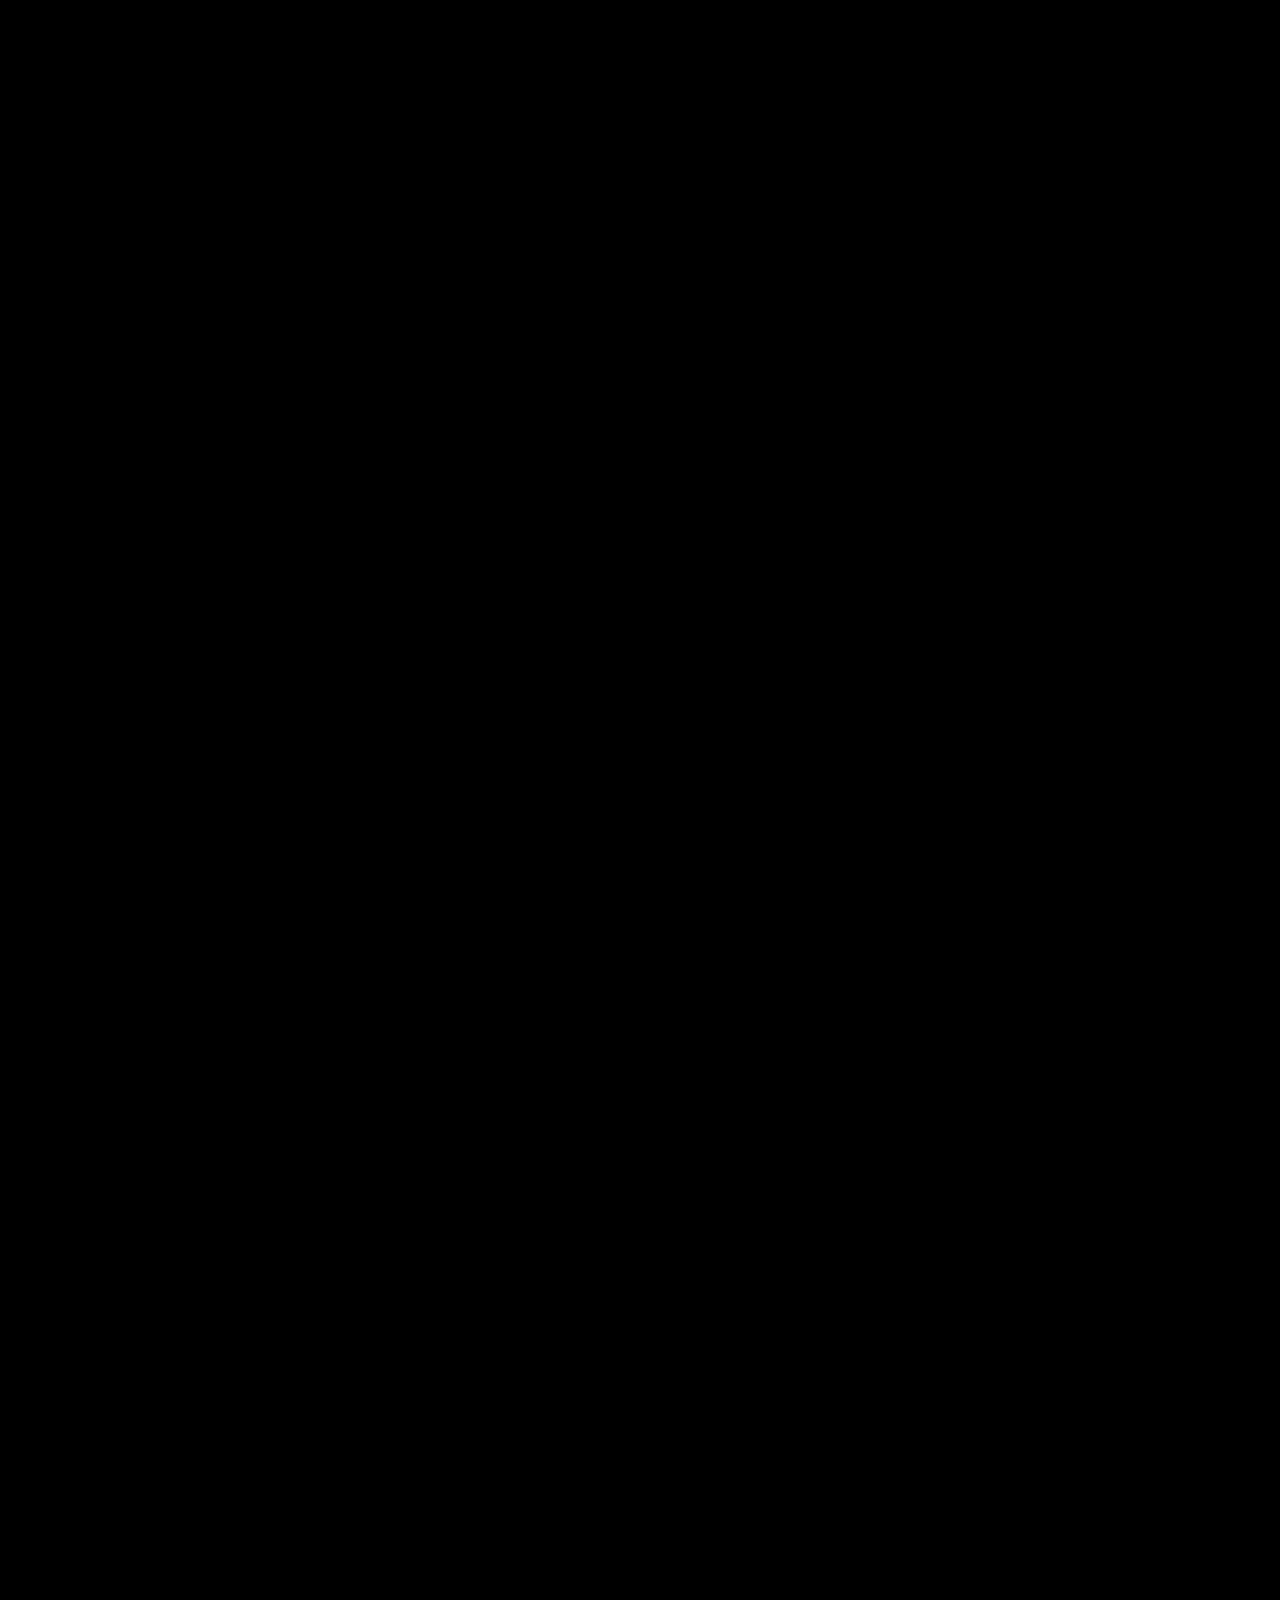
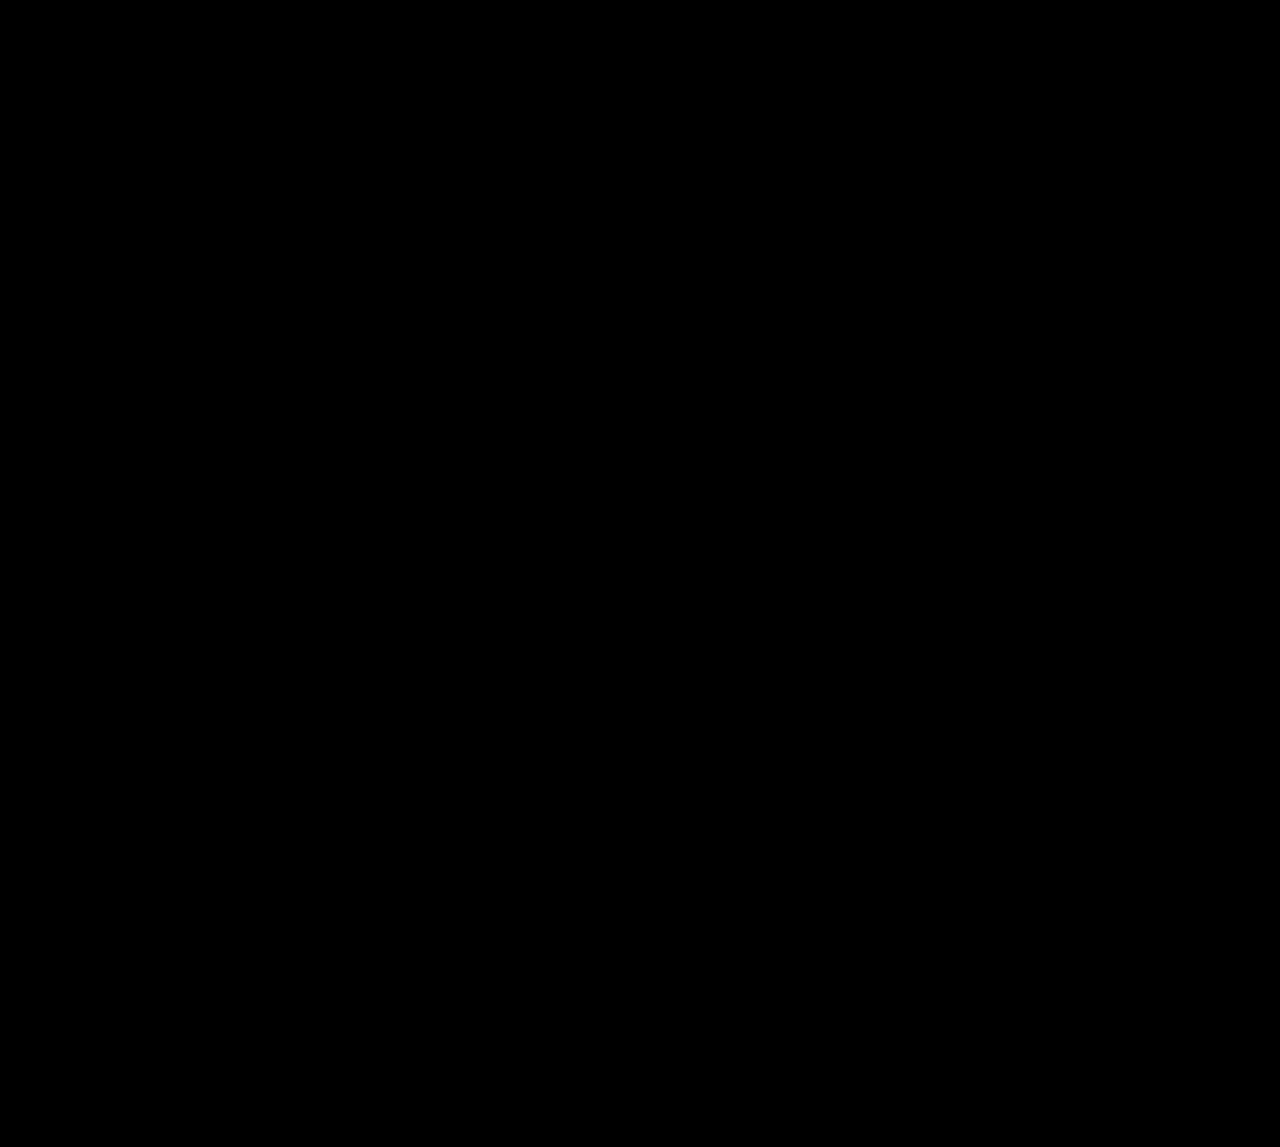
==== commit 60a1f7b7: "Add files via upload" ====
--- a/analysis.html
+++ b/analysis.html
@@ -902,6 +902,18 @@
 .footer-link:hover { color: var(--cyan); }
 .footer-link::before { content: '↗'; font-size: 9px; }
 
+.footer-biz {
+  padding: 14px clamp(20px,5vw,80px);
+  border-top: 1px solid var(--border);
+  background: var(--bg);
+}
+.footer-biz-inner {
+  font-family: var(--mono); font-size: 10px;
+  color: var(--mute-3); line-height: 2;
+  letter-spacing: 0.04em;
+}
+.footer-biz-inner span { margin-right: 16px; }
+
 .footer-bottom {
   padding: 16px clamp(20px,5vw,80px);
   display: flex; justify-content: space-between; align-items: center;
@@ -1000,7 +1012,7 @@
      NAV
 ══════════════════════════════════════════════════ -->
 <nav>
-  <a class="nav-logo" href="#">
+  <a class="nav-logo" href="./dashboard.html">
     <div class="nav-logo-mark">
       <span></span><span></span><span></span><span></span>
     </div>
@@ -1309,8 +1321,21 @@
 
   </div>
 
+  <!-- 사업자 정보 -->
+  <div class="footer-biz">
+    <div class="footer-biz-inner">
+      <span>상호: 별자리연구소</span>
+      <span>대표자: 양동조</span>
+      <span>사업자등록번호: 730-01-04104</span><br>
+      <span>사업장: 서울특별시 강남구 도곡로84길 6, 지하1층 22,66호(대치동)</span>
+      <span>업종: 전자상거래 소매업</span><br>
+      <span>통신판매업 신고번호: 신고 후 기재 예정</span>
+      <span>이메일: contact@bzr.kr</span>
+    </div>
+  </div>
+
   <div class="footer-bottom">
-    <span class="footer-copy">© 2025 BZR ALL RIGHTS RESERVED</span>
+    <span class="footer-copy">© 2026 BZR · 별자리연구소 ALL RIGHTS RESERVED</span>
     <span class="footer-engine">ENGINE v1.0 / KERNEL ACTIVE</span>
   </div>
 </footer>
@@ -1827,6 +1852,33 @@
 // 13. SUBMIT
 // ═══════════════════════════════════════════════════════════════════
 async function submitToAPI() {
+  // 3단계 방어막: 그래도 bzr_uid 없으면 여기서 마지막으로 복원 시도
+  if (!localStorage.getItem('bzr_uid')) {
+    const googleUid = localStorage.getItem('bzr_google_uid') || '';
+    if (googleUid) {
+      console.log('[BZR] ★ 3단계 복원 시도...');
+      try {
+        const res = await fetch('https://hook.us2.make.com/nguw8u44w84j30qgabcxe7pe2vkaquae', {
+          method:  'POST',
+          headers: {'Content-Type': 'application/json'},
+          body: JSON.stringify({
+            google_uid:        googleUid,
+            email:             localStorage.getItem('bzr_email')        || '',
+            display_name:      localStorage.getItem('bzr_display_name') || '',
+            marketing_consent: localStorage.getItem('bzr_marketing') === 'true',
+          }),
+        });
+        const data = JSON.parse(await res.text());
+        if (data.bzr_uid) {
+          localStorage.setItem('bzr_uid', data.bzr_uid);
+          console.log('[BZR] ★ 3단계 복원 성공:', data.bzr_uid);
+        }
+      } catch(e) {
+        console.error('[BZR] 3단계 복원 실패:', e);
+      }
+    }
+  }
+
   const payload = buildPayload();
   console.log('[BZR] → Make.com payload:', payload);
 
@@ -2130,7 +2182,7 @@
 
 const firebaseConfig = {
   apiKey:            "AIzaSyBl_yRpX6zQMdv-JABokRfIgUu35bGZsoI",
-  authDomain:        "bzr-proj.firebaseapp.com",
+  authDomain:        "bzr.co.kr",
   projectId:         "bzr-proj",
   storageBucket:     "bzr-proj.firebasestorage.app",
   messagingSenderId: "130300251259",
@@ -2139,6 +2191,11 @@
 
 const app  = initializeApp(firebaseConfig);
 const auth = getAuth(app);
+
+
+// ── bzr_uid 보장 함수 ─────────────────────────────────────────────
+// bzr_uid 가 없으면 로그인 웹훅을 재호출해서 받아옴
+
 
 // ── 세션 감지: 비로그인이면 index.html로 ─────────────────────────────
 // 웹훅은 index.html에서 이미 완료 후 이동했으므로 여기선 세션 체크만 담당
@@ -2149,6 +2206,8 @@
   }
   // 세션 확인 완료 → 페이지 표시
   document.body.style.visibility = 'visible';
+  // google_uid 항상 저장 (bzr_uid 없을 때 폴백용)
+  localStorage.setItem('bzr_google_uid', user.uid);
   // 유저명 표시
   const nameEl = document.getElementById('nav-username');
   if (nameEl) nameEl.textContent = user.displayName || user.email || '';
